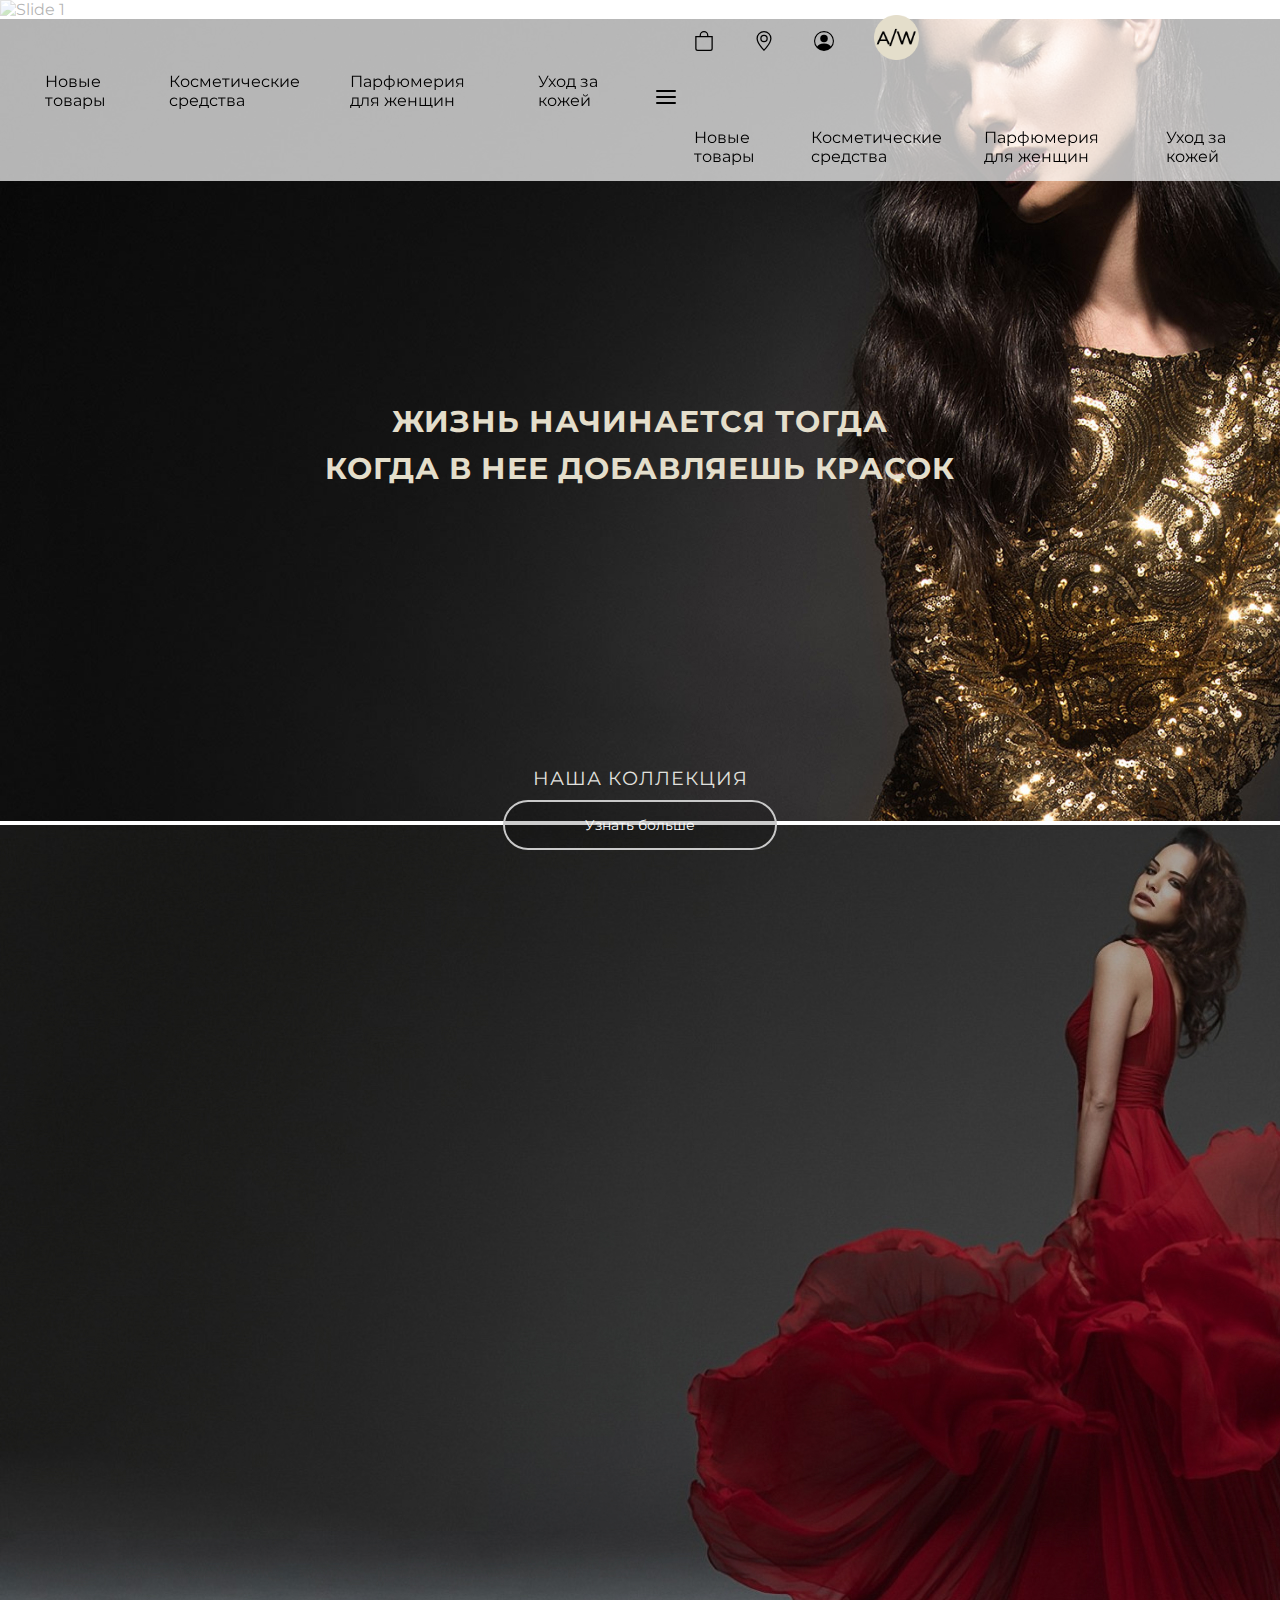
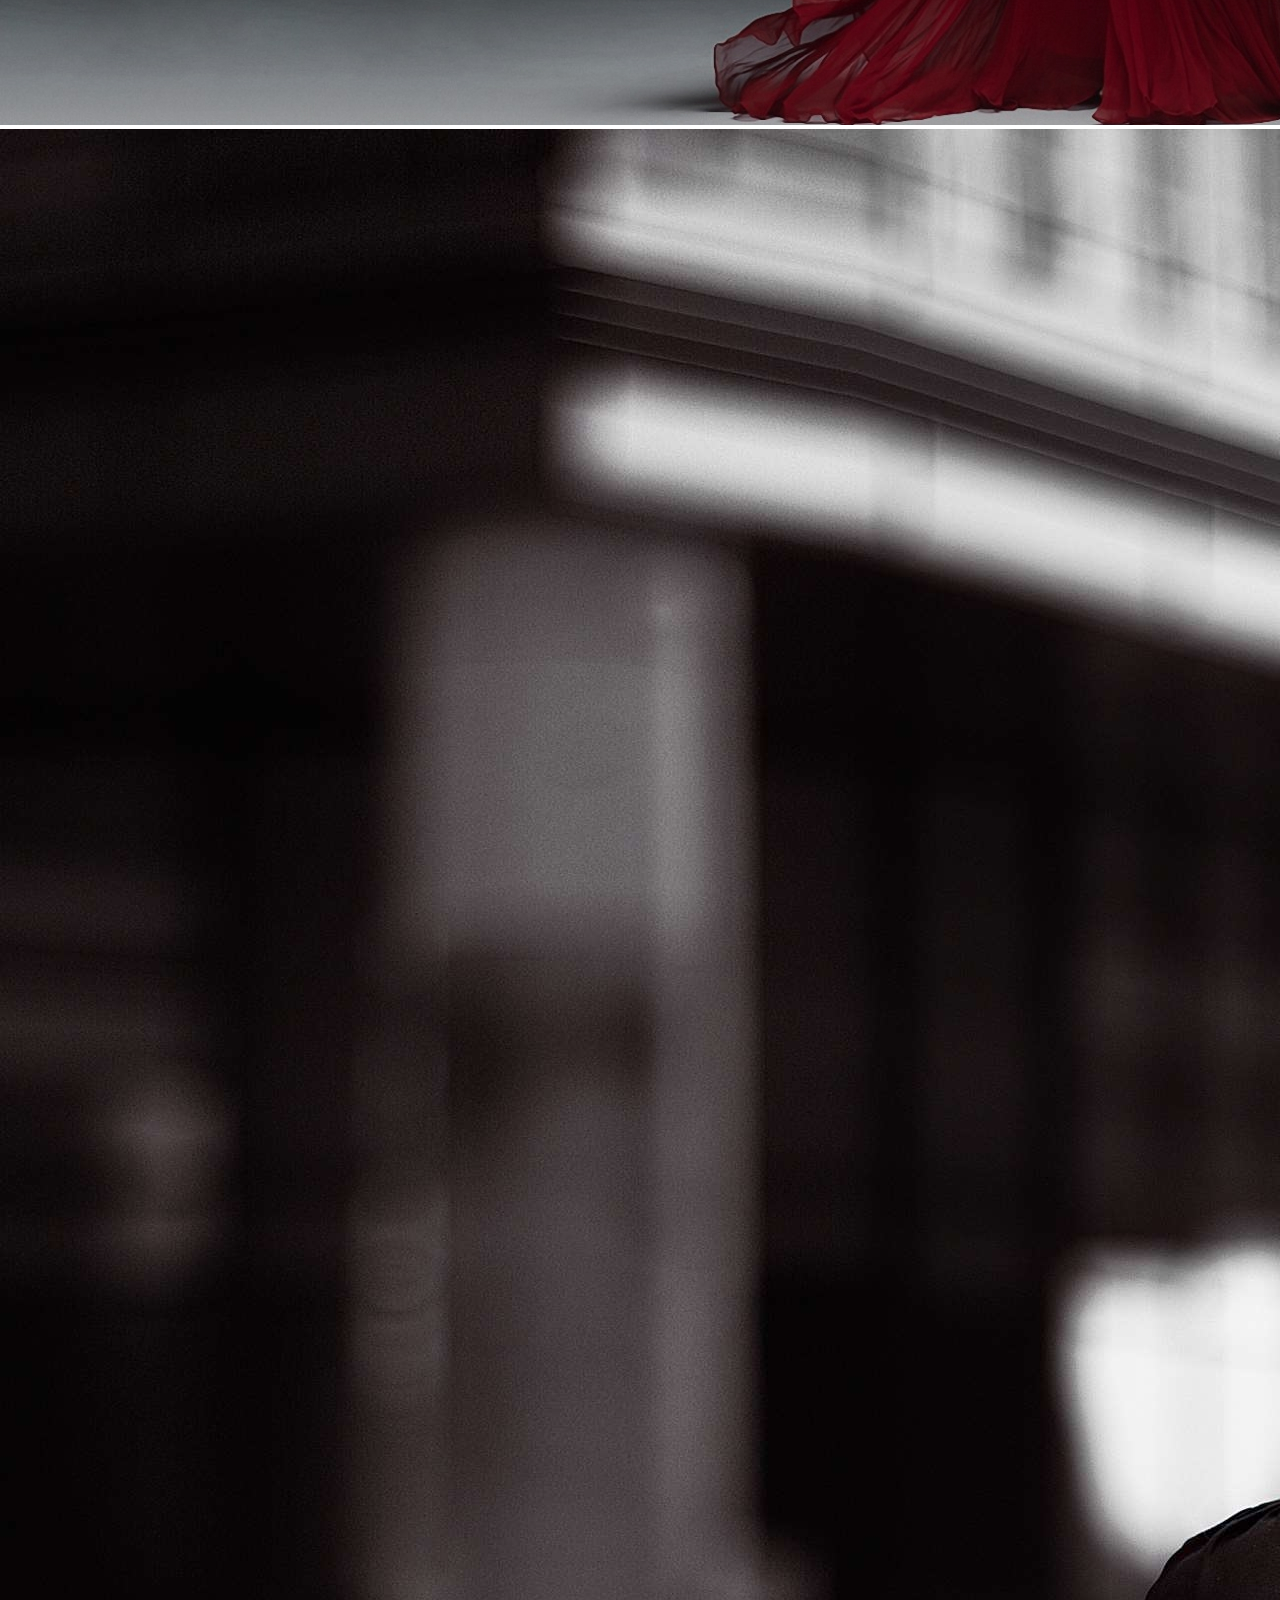
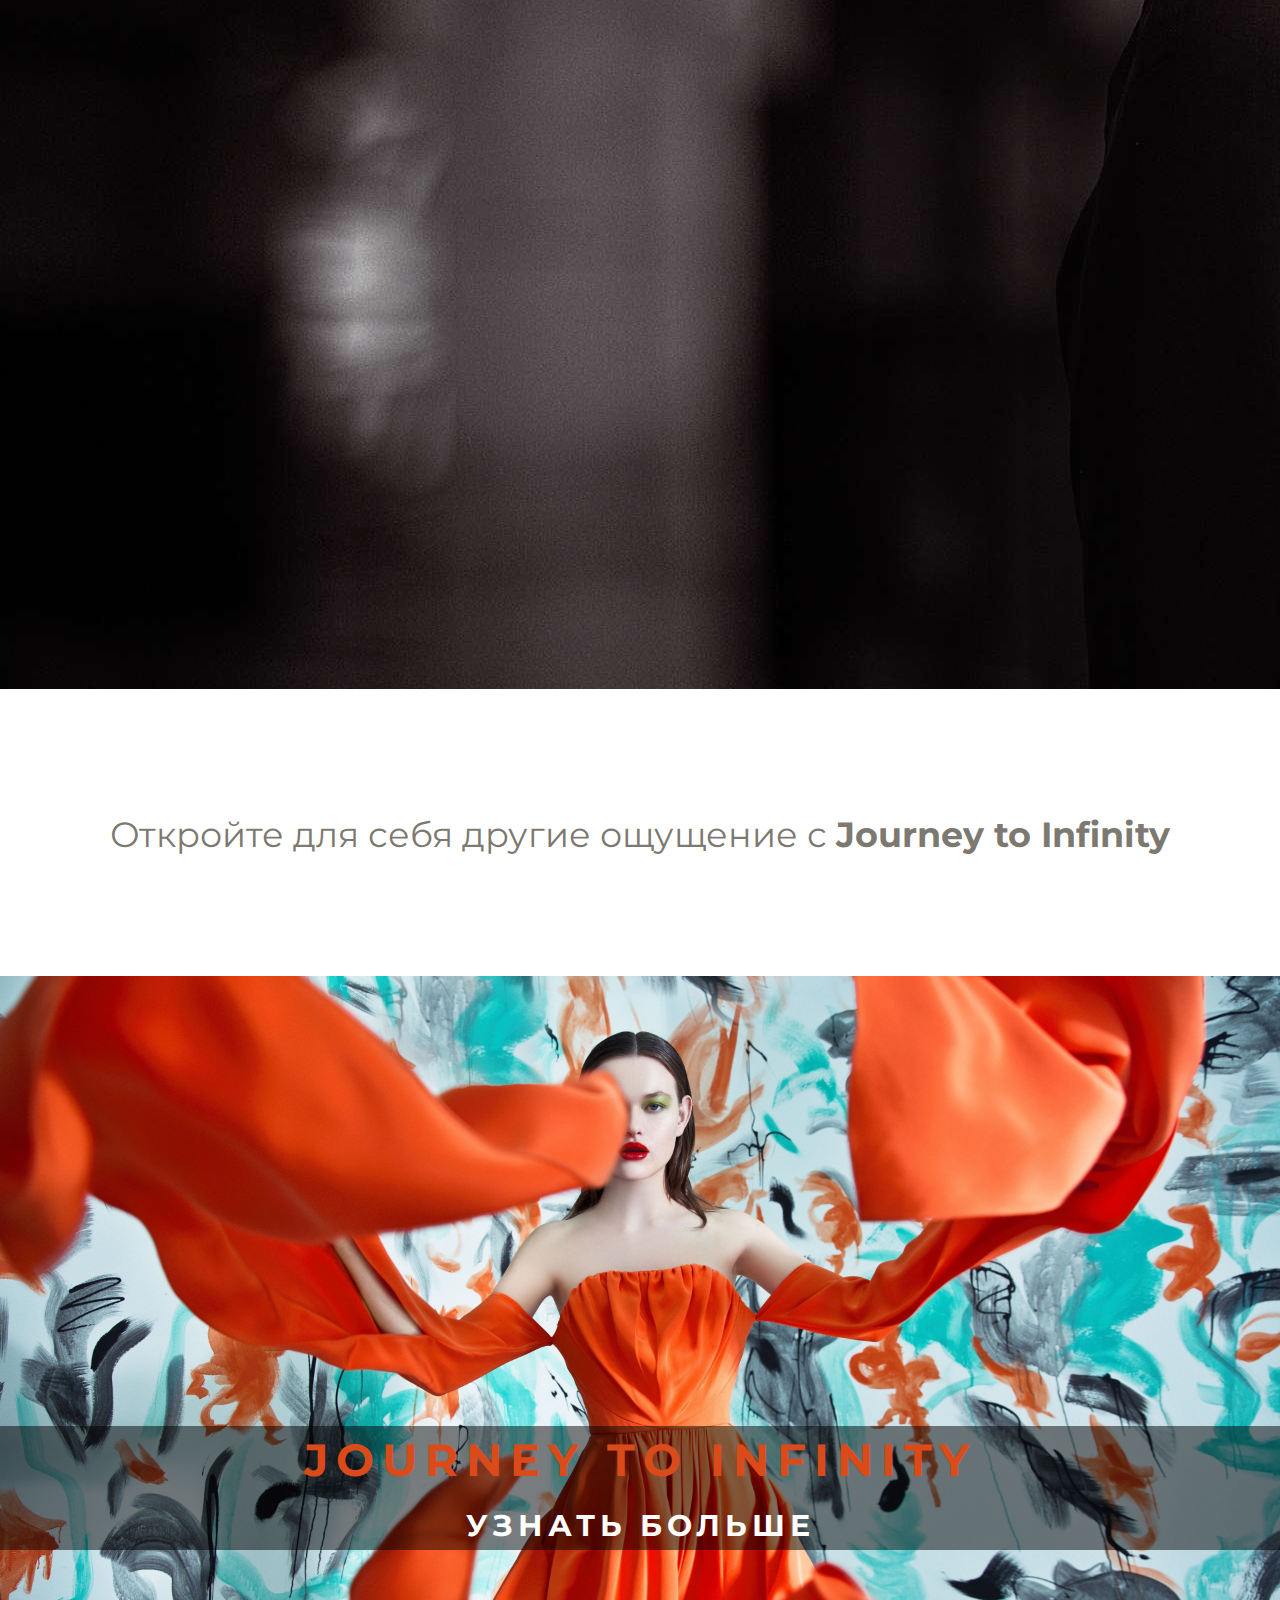
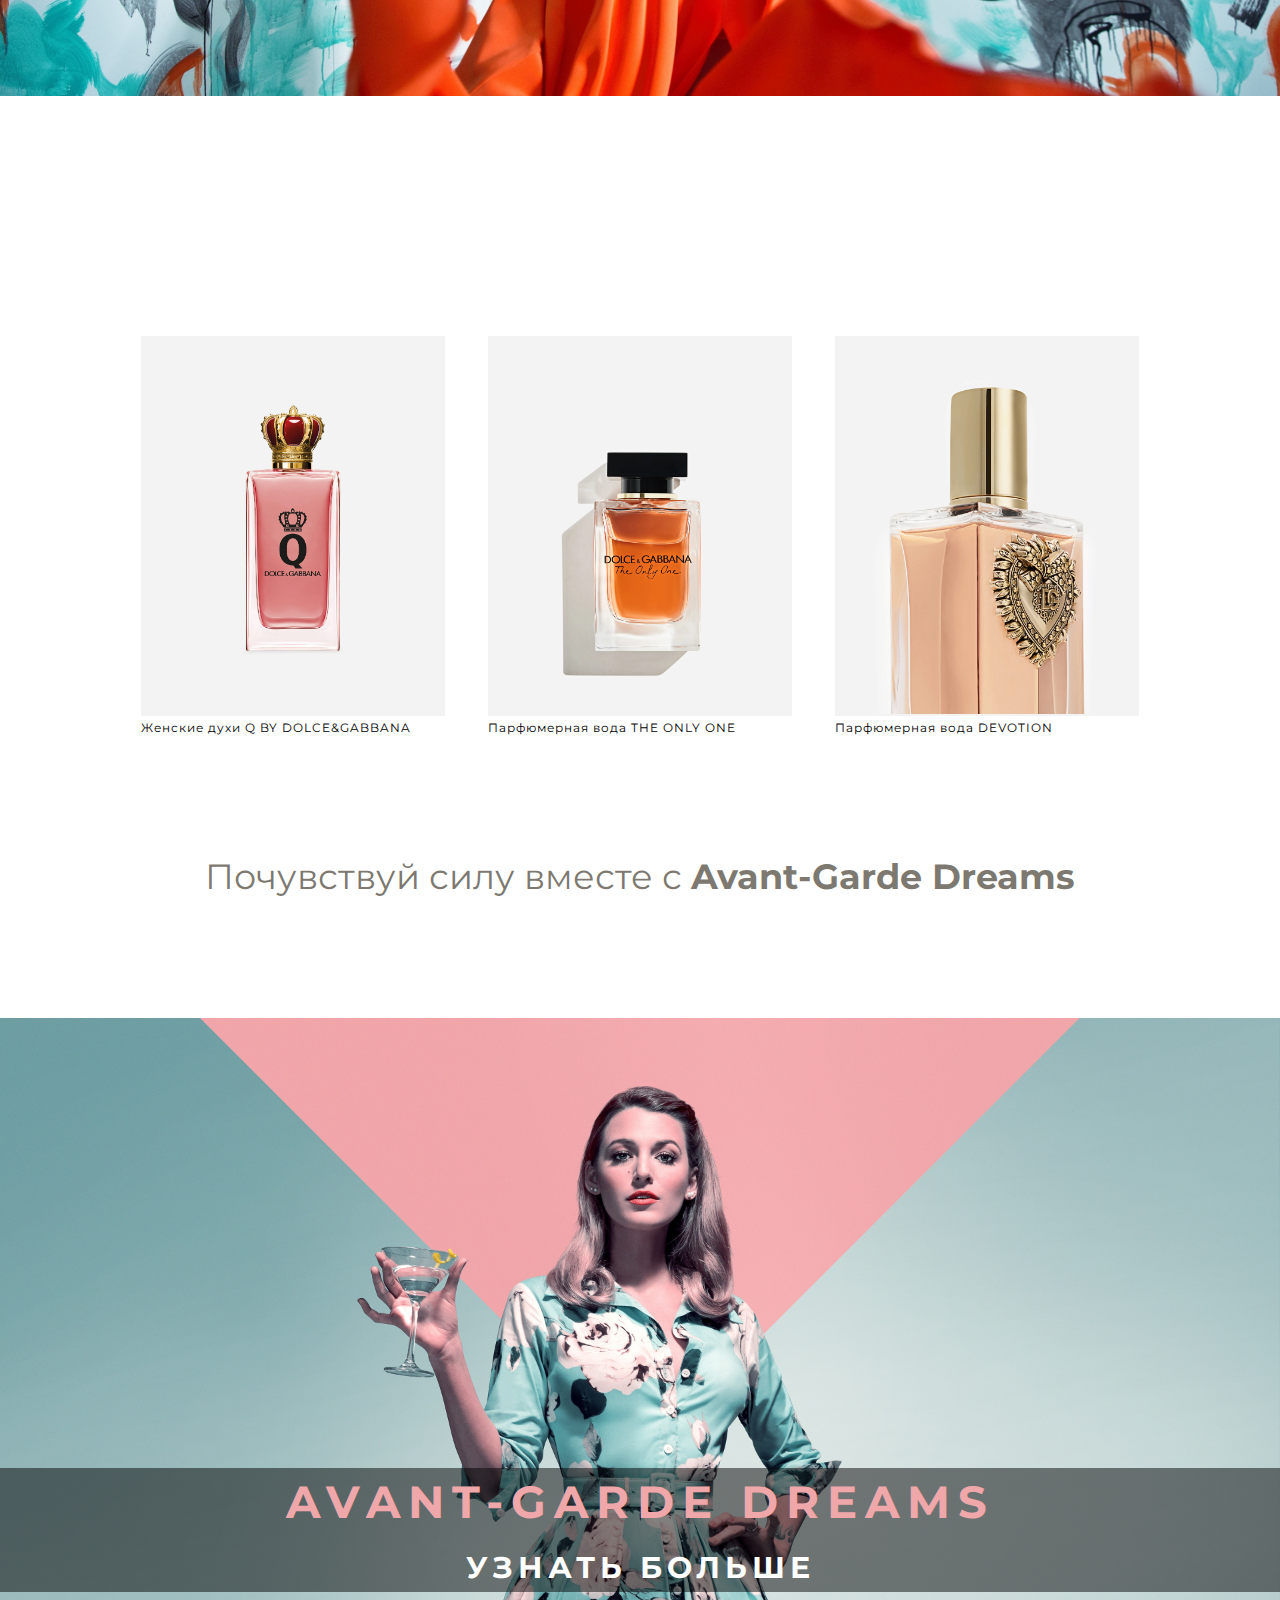
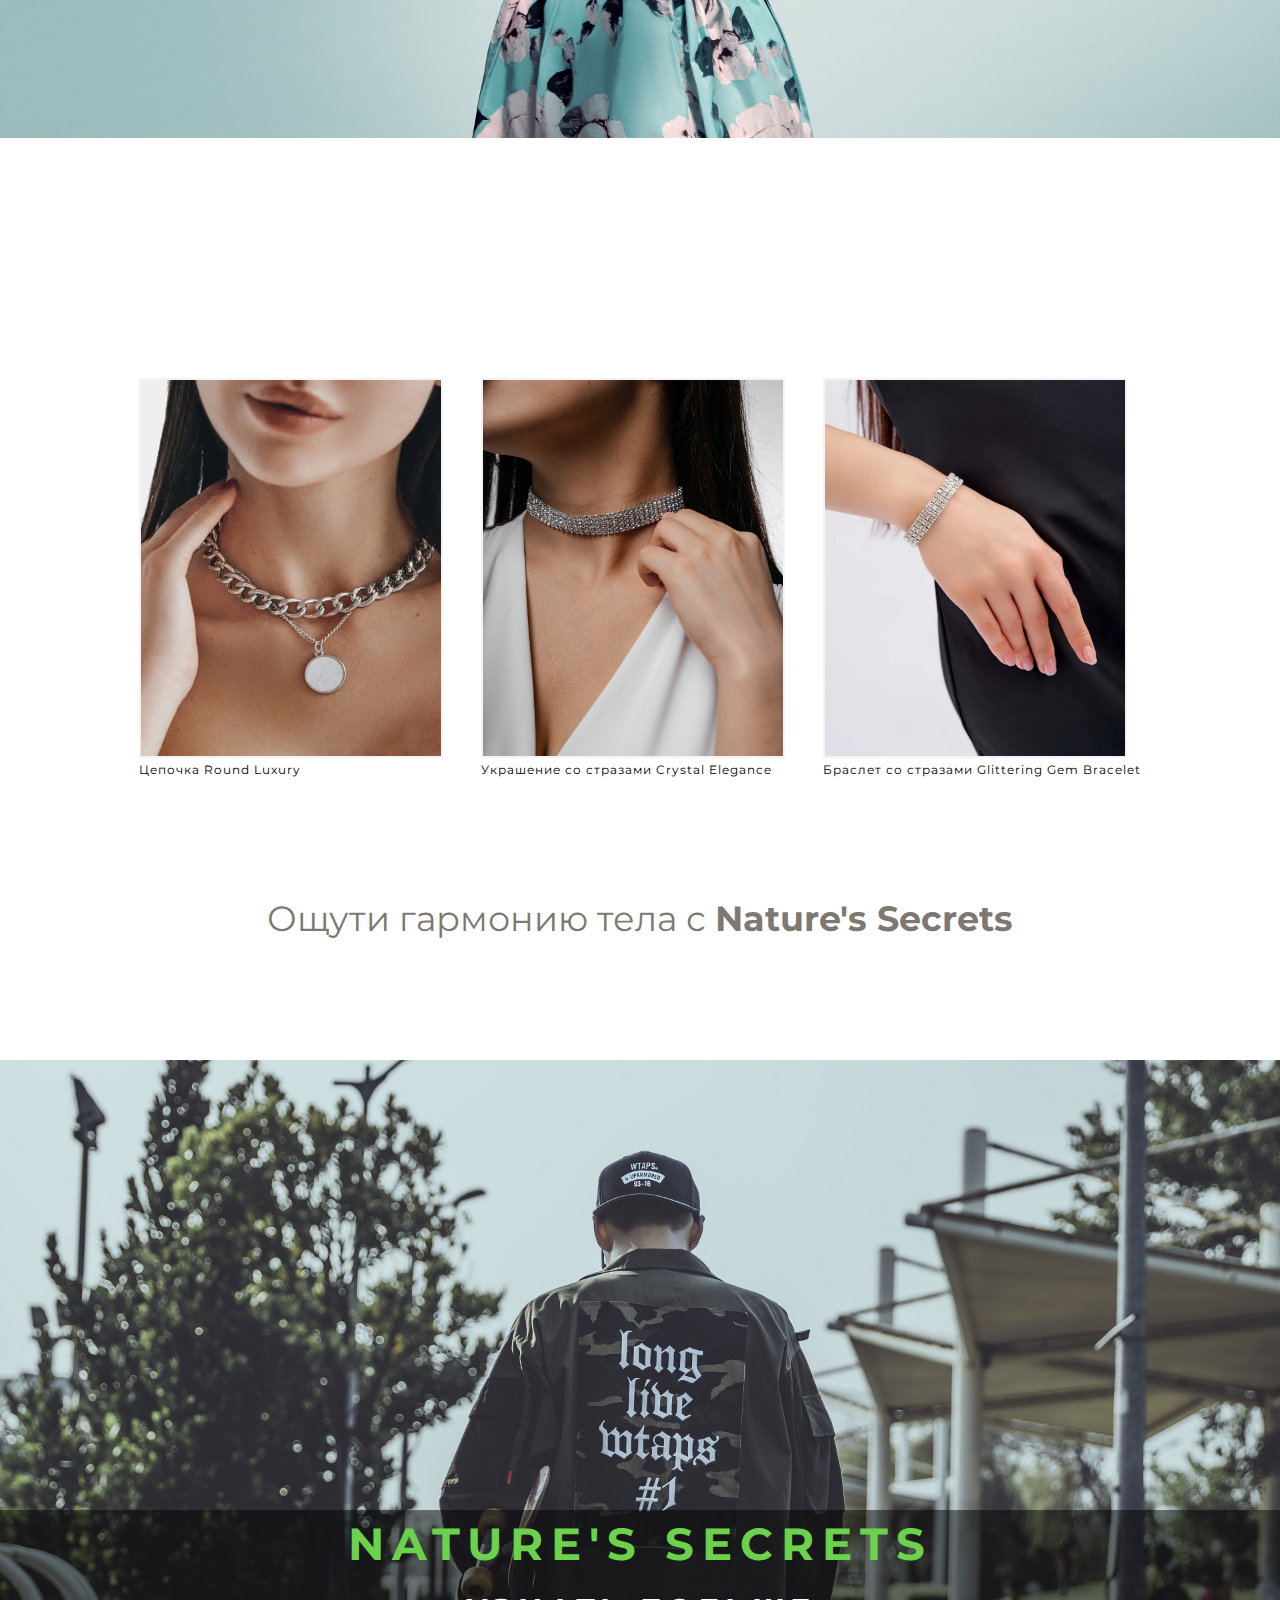
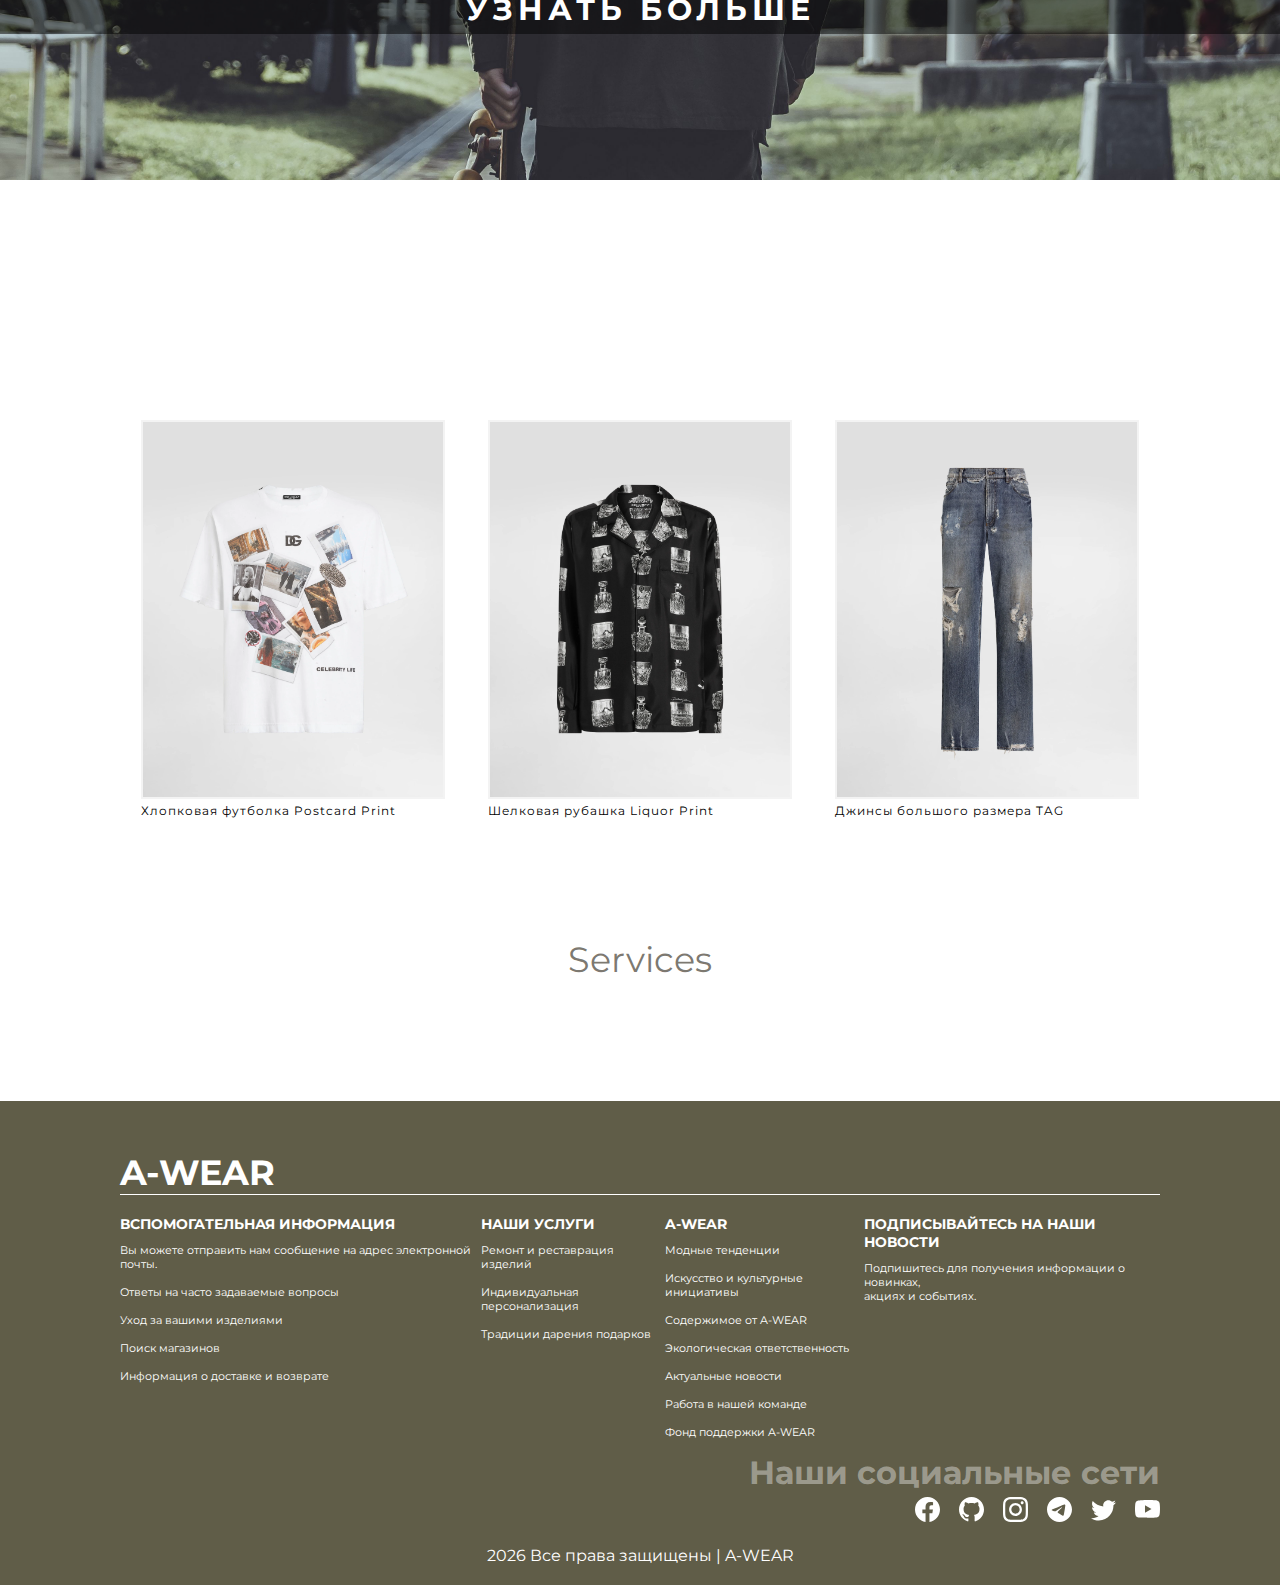
==== indexPage/index.html @ 6d0f84cf "Initial commit in develop" ====
<!DOCTYPE html>
<html lang="ru">
<head>
    <meta charset="UTF-8">
    <meta name="viewport" content="width=device-width, initial-scale=1.0">
    <link rel="shortcut icon" href="../assets/favicon/favicon_A-WEAR.png"/>

    <link rel="stylesheet" href="header.css">
    <link rel="stylesheet" href="main.css">
    <link rel="stylesheet" href="footer.css">
    <link rel="stylesheet" href="../css/global.css">
    <link rel="stylesheet" href="../components/sidebarMenu/sidebarMenu.css">
    <link rel="stylesheet" href="../components/registrationPopup/registrationPopup.css">

    <!--library-->
    <link href="../library/bootstrap/css" rel="stylesheet"
          integrity="sha384-EVSTQN3/azprG1Anm3QDgpJLIm9Nao0Yz1ztcQTwFspd3yD65VohhpuuCOmLASjC" crossorigin="anonymous">
    <link rel="stylesheet" href="../assets/fonts/fonts.css">

    <!--snow-->
    <link href="https://cdn.jsdelivr.net/gh/Alaev-Co/snowflakes/dist/snow.min.css" rel="stylesheet">

    <title>Официальный сайт A-WEAR в России - Стильная одежда и аксессуары</title>
</head>
<body>
<header>
    <nav>
        <div class="navigation-container">
            <div class="navigation-menu">
                <ul>
                    <li><a href="#">Новые товары</a></li>
                    <li><a href="#">Косметические средства</a></li>
                    <li><a href="#">Парфюмерия для женщин</a></li>
                    <li><a href="#">Уход за кожей</a></li>
                </ul>
            </div>
            <div class="navigation-user-actions">
                <ul>
                    <li>
                        <a href="#"> <!-- ПОКУПКИ -->
                            <svg xmlns="http://www.w3.org/2000/svg" width="20" height="20" fill="currentColor"
                                 class="bi bi-bag"
                                 viewBox="0 0 16 16">
                                <path d="M8 1a2.5 2.5 0 0 1 2.5 2.5V4h-5v-.5A2.5 2.5 0 0 1 8 1m3.5 3v-.5a3.5 3.5 0 1 0-7 0V4H1v10a2 2 0 0 0 2 2h10a2 2 0 0 0 2-2V4zM2 5h12v9a1 1 0 0 1-1 1H3a1 1 0 0 1-1-1z"/>
                            </svg>
                            <i class="bi bi-bag"></i>
                        </a>
                    </li>
                    <li>
                        <a href="#"> <!-- О НАС -->
                            <svg xmlns="http://www.w3.org/2000/svg" width="20" height="20" fill="currentColor"
                                 class="bi-bi-geo-alt" viewBox="0 0 16 16">
                                <path d="M12.166 8.94c-.524 1.062-1.234 2.12-1.96 3.07A31.493 31.493 0 0 1 8 14.58a31.481 31.481 0 0 1-2.206-2.57c-.726-.95-1.436-2.008-1.96-3.07C3.304 7.867 3 6.862 3 6a5 5 0 0 1 10 0c0 .862-.305 1.867-.834 2.94zM8 16s6-5.686 6-10A6 6 0 0 0 2 6c0 4.314 6 10 6 10z"/>
                                <path d="M8 8a2 2 0 1 1 0-4 2 2 0 0 1 0 4zm0 1a3 3 0 1 0 0-6 3 3 0 0 0 0 6z"/>
                            </svg>
                            <i class="bi bi-geo-alt"></i>
                        </a>
                    </li>
                    <li>
                        <a id="openModalWindowInIndexPage" href="#"> <!-- РЕГИСТРАЦИЯ -->
                            <svg xmlns="http://www.w3.org/2000/svg" width="20" height="20" fill="currentColor"
                                 class="bi bi-person-circle" viewBox="0 0 16 16">
                                <path d="M11 6a3 3 0 1 1-6 0 3 3 0 0 1 6 0"/>
                                <path fill-rule="evenodd"
                                      d="M0 8a8 8 0 1 1 16 0A8 8 0 0 1 0 8m8-7a7 7 0 0 0-5.468 11.37C3.242 11.226 4.805 10 8 10s4.757 1.225 5.468 2.37A7 7 0 0 0 8 1"/>
                            </svg>
                            <i class="bi bi-person-circle"></i>
                        </a>
                    </li>
                    <li>
                        <img src="../assets/favicon/favicon_A-WEAR.png" alt="Logo">
                    </li>
                </ul>

                <div class="menu-toggle">
                    <svg width="24" height="24" viewBox="0 0 24 24" fill="none" xmlns="http://www.w3.org/2000/svg">
                        <path d="M3 6H21M3 12H21M3 18H21" stroke="black" stroke-width="2" stroke-linecap="round"
                              stroke-linejoin="round"/>
                    </svg>
                </div>
                <div class="sidebar-menu" id="sidebarMenu">
                    <ul>
                        <li><a href="#">Новые товары</a></li>
                        <li><a href="#">Косметические средства</a></li>
                        <li><a href="#">Парфюмерия для женщин</a></li>
                        <li><a href="#">Уход за кожей</a></li>
                    </ul>
                </div>
                <!-- Затемнение фона -->
                <div class="sidebar-menu-overlay" id="sidebarMenuOverlay"></div>
            </div>
        </div>
    </nav>
</header>
<main>
    <div class="header-banner-container">
        <div class="header-banner-sliders">
            <img class="header-banner-slide" src="../assets/images/header-banner-1.png" alt="Slide 1">
            <img class="header-banner-slide" src="../assets/images/header-banner-2.jpg" alt="Slide 2">
            <img class="header-banner-slide" src="../assets/images/header-banner-3.jpg" alt="Slide 3">
            <img class="header-banner-slide" src="../assets/images/header-banner-4.jpg" alt="Slide 4">
        </div>
    </div>
    <div class="main-banner-title">
        <h2>Жизнь начинается тогда</h2>
        <h2>Когда в нее добавляешь красок</h2>
    </div>
    <div class="main-banner-section">
        <h3>Наша коллекция</h3>
        <button>Узнать больше</button>
    </div>

    <div class="title-collection">
        <h4>Откройте для себя другие ощущение с <b>Journey to Infinity</b></h4>
    </div>

    <div class="fullScreen">
        <div class="fullScreenBody">
            <div id="colorOrange" class="fullScreenTitleAllPicture"><p>Journey to Infinity</p></div>
            <div class="fullScreenLink"><a href="#">узнать больше</a></div>
        </div>
        <img src="../assets/images/main-banner-product-1.jpg" alt="Journey to Infinity">
    </div>

    <!--Товары-->
    <div class="product-card">
        <section class="product-card-section">
            <a href="#">
                <img src="../assets/images/women-perfume-1.jpg" alt="Женские духи">
                <div class="product-card-text">
                    <p>Женские духи <b>Q BY DOLCE&GABBANA</b></p>
                </div>
            </a>
        </section>
        <section class="product-card-section">
            <a href="#">
                <img src="../assets/images/women-perfume-2.jpg" alt="Женские духи">
                <div class="product-card-text">
                    <p>Парфюмерная вода <b>THE ONLY ONE</b></p>
                </div>
            </a>
        </section>
        <section class="product-card-section">
            <a href="#">
                <img src="../assets/images/women-perfume-3.jpg" alt="Женские духи">
                <div class="product-card-text">
                    <p>Парфюмерная вода <b>DEVOTION</b></p>
                </div>
            </a>
        </section>
    </div>

    <div class="title-collection">
        <h4>Почувствуй силу вместе с <b>Avant-Garde Dreams</b></h4>
    </div>

    <div class="fullScreen">
        <div class="fullScreenBody">
            <div id="colorPurple" class="fullScreenTitleAllPicture"><p>Avant-Garde Dreams</p></div>
            <div class="fullScreenLink"><a href="#">узнать больше</a></div>
        </div>
        <img src="../assets/images/main-banner-product-2.jpg" alt="Journey to Infinity">
    </div>

    <!--Товары-->
    <div class="product-card">
        <section class="product-card-section">
            <a href="#">
                <img src="../assets/images/women-jewelry-1.jpg" alt="Женская цепочка">
                <div class="product-card-text">
                    <p>Цепочка <b>Round Luxury</b></p>
                </div>
            </a>
        </section>
        <section class="product-card-section">
            <a href="#">
                <img src="../assets/images/women-jewelry-2.jpg  " alt="Украшение со стразами">
                <div class="product-card-text">
                    <p>Украшение со стразами <b>Crystal Elegance</b></p>
                </div>
            </a>
        </section>
        <section class="product-card-section">
            <a href="#">
                <img src="../assets/images/women-jewelry-3.jpg" alt="Браслет со стразами">
                <div class="product-card-text">
                    <p>Браслет со стразами <b>Glittering Gem Bracelet</b></p>
                </div>
            </a>
        </section>
    </div>

    <div class="title-collection">
        <h4>Ощути гармонию тела с <b>Nature's Secrets</b></h4>
    </div>

    <div class="fullScreen">
        <div class="fullScreenBody">
            <div id="colorGreen" class="fullScreenTitleAllPicture"><p>Nature's Secrets</p></div>
            <div class="fullScreenLink"><a href="#">узнать больше</a></div>
        </div>
        <img src="../assets/images/main-banner-product-3.jpg" alt="Journey to Infinity">
    </div>

    <!--Товары-->
    <div class="product-card">
        <section class="product-card-section">
            <a href="#">
                <img src="../assets/images/accessories-1.jpg" alt="Футболка">
                <div class="product-card-text">
                    <p>Хлопковая футболка <b>Postcard Print</b></p>
                </div>
            </a>
        </section>
        <section class="product-card-section">
            <a href="#">
                <img src="../assets/images/accessories-2.jpg" alt="Рубашка">
                <div class="product-card-text">
                    <p>Шелковая рубашка <b>Liquor Print</b></p>
                </div>
            </a>
        </section>
        <section class="product-card-section">
            <a href="#">
                <img src="../assets/images/accessories-3.jpg" alt="Джинсы">
                <div class="product-card-text">
                    <p>Джинсы большого размера <b>TAG</b></p>
                </div>
            </a>
        </section>
    </div>

    <div class="title-collection">
        <h4>Services</h4>
    </div>

    <!--Modal Window-->
    <div id="registrationForm" style="display: none;"></div>
</main>
<footer>
    <div class="footer-container">
        <div class="footer-logo">
            <h5>A-WEAR</h5>
        </div>
        <div class="footer-section">
            <section>
                <h6>ВСПОМОГАТЕЛЬНАЯ ИНФОРМАЦИЯ</h6>
                <ul>
                    <li><a href="#">Вы можете отправить нам сообщение на адрес электронной почты.</a></li>
                    <li><a href="#">Ответы на часто задаваемые вопросы</a></li>
                    <li><a href="#">Уход за вашими изделиями</a></li>
                    <li><a href="#">Поиск магазинов</a></li>
                    <li><a href="#">Информация о доставке и возврате</a></li>
                </ul>
            </section>
            <section>
                <h6>НАШИ УСЛУГИ</h6>
                <ul>
                    <li><a href="#">Ремонт и реставрация изделий</a></li>
                    <li><a href="#">Индивидуальная персонализация</a></li>
                    <li><a href="#">Традиции дарения подарков</a></li>
                </ul>
            </section>
            <section>
                <h6>A-WEAR</h6>
                <ul>
                    <li><a href="#">Модные тенденции</a></li>
                    <li><a href="#">Искусство и культурные инициативы</a></li>
                    <li><a href="#">Содержимое от A-WEAR</a></li>
                    <li><a href="#">Экологическая ответственность</a></li>
                    <li><a href="#">Актуальные новости</a></li>
                    <li><a href="#">Работа в нашей команде</a></li>
                    <li><a href="#">Фонд поддержки A-WEAR</a></li>
                </ul>
            </section>
            <section>
                <h6>ПОДПИСЫВАЙТЕСЬ НА НАШИ НОВОСТИ</h6>
                <ul>
                    <li><a href="#">Подпишитесь для получения информации о новинках, <br> акциях и событиях.</a></li>
                </ul>
            </section>
        </div>
        <div class="social-media-container">
            <h1>Наши социальные сети</h1>
            <div class="social-media-links">
                <section>
                    <a href="https://facebook.com" target="_blank"> <!-- facebook-->
                        <svg width="16" height="16" viewBox="0 0 16 16" fill="none" xmlns="http://www.w3.org/2000/svg">
                            <path d="M16 8.0486C16 3.60314 12.418 -0.000610352 7.99949 -0.000610352C3.58095 -0.000610352 -0.000976562 3.60314 -0.000976562 8.0486C-0.000976562 12.0662 2.92468 15.3962 6.74942 16V10.3753H4.71805V8.0486H6.74942V6.27526C6.74942 4.25792 7.94383 3.14361 9.77132 3.14361C10.6466 3.14361 11.5622 3.30082 11.5622 3.30082V5.28168H10.5534C9.55951 5.28168 9.24957 5.90215 9.24957 6.53869V8.0486H11.4684L11.1137 10.3753H9.24957V16C13.0743 15.3962 16 12.0662 16 8.0486Z"
                                  fill="white"/>
                        </svg>
                    </a>
                    <a href="#" target="_blank"> <!-- github-->
                        <svg width="16" height="16" viewBox="0 0 16 16" fill="none" xmlns="http://www.w3.org/2000/svg">
                            <path d="M8 0C3.58 0 0 3.58 0 8C0 11.54 2.29 14.53 5.47 15.59C5.87 15.66 6.02 15.42 6.02 15.21C6.02 15.02 6.01 14.39 6.01 13.72C4 14.09 3.48 13.23 3.32 12.78C3.23 12.55 2.84 11.84 2.5 11.65C2.22 11.5 1.82 11.13 2.49 11.12C3.12 11.11 3.57 11.7 3.72 11.94C4.44 13.15 5.59 12.81 6.05 12.6C6.12 12.08 6.33 11.73 6.56 11.53C4.78 11.33 2.92 10.64 2.92 7.58C2.92 6.71 3.23 5.99 3.74 5.43C3.66 5.23 3.38 4.41 3.82 3.31C3.82 3.31 4.49 3.1 6.02 4.13C6.66 3.95 7.34 3.86 8.02 3.86C8.7 3.86 9.38 3.95 10.02 4.13C11.55 3.09 12.22 3.31 12.22 3.31C12.66 4.41 12.38 5.23 12.3 5.43C12.81 5.99 13.12 6.7 13.12 7.58C13.12 10.65 11.25 11.33 9.47 11.53C9.76 11.78 10.01 12.26 10.01 13.01C10.01 14.08 10 14.94 10 15.21C10 15.42 10.15 15.67 10.55 15.59C12.1381 15.0539 13.5182 14.0332 14.4958 12.6716C15.4735 11.3101 15.9996 9.6762 16 8C16 3.58 12.42 0 8 0Z"
                                  fill="white"/>
                        </svg>
                    </a>
                    <a href="https://instagram.com" target="_blank"> <!-- instagram-->
                        <svg width="16" height="16" viewBox="0 0 16 16" fill="none" xmlns="http://www.w3.org/2000/svg">
                            <path d="M8.00075 0C5.82806 0 5.55539 0.00950025 4.70205 0.048334C3.85037 0.0873344 3.26903 0.222169 2.76036 0.420004C2.23419 0.62434 1.78785 0.897676 1.34318 1.34251C0.898176 1.78719 0.62484 2.23352 0.419838 2.75953C0.221502 3.26837 0.0865008 3.84987 0.0481671 4.70122C0.01 5.55456 0 5.82739 0 8.00008C0 10.1728 0.00966692 10.4446 0.048334 11.298C0.0875011 12.1496 0.222336 12.731 0.420004 13.2396C0.624507 13.7658 0.897843 14.2121 1.34268 14.6568C1.78719 15.1018 2.23352 15.3758 2.75936 15.5802C3.26837 15.778 3.84987 15.9128 4.70138 15.9518C5.55472 15.9907 5.82723 16.0002 7.99975 16.0002C10.1726 16.0002 10.4444 15.9907 11.2978 15.9518C12.1495 15.9128 12.7315 15.778 13.2405 15.5802C13.7665 15.3758 14.2121 15.1018 14.6567 14.6568C15.1017 14.2121 15.375 13.7658 15.58 13.2398C15.7767 12.731 15.9117 12.1495 15.9517 11.2981C15.99 10.4448 16 10.1728 16 8.00008C16 5.82739 15.99 5.55472 15.9517 4.70138C15.9117 3.84971 15.7767 3.26837 15.58 2.7597C15.375 2.23352 15.1017 1.78719 14.6567 1.34251C14.2116 0.897509 13.7666 0.624173 13.24 0.420004C12.73 0.222169 12.1483 0.0873344 11.2966 0.048334C10.4433 0.00950025 10.1716 0 7.99825 0H8.00075ZM7.28308 1.44168C7.49608 1.44135 7.73375 1.44168 8.00075 1.44168C10.1368 1.44168 10.3899 1.44935 11.2335 1.48768C12.0135 1.52335 12.4368 1.65368 12.7188 1.76319C13.0921 1.90819 13.3583 2.08152 13.6381 2.36152C13.9181 2.64153 14.0915 2.9082 14.2368 3.28153C14.3463 3.5632 14.4768 3.98654 14.5123 4.76655C14.5507 5.60989 14.559 5.86323 14.559 7.99825C14.559 10.1333 14.5507 10.3866 14.5123 11.2299C14.4767 12.01 14.3463 12.4333 14.2368 12.715C14.0918 13.0883 13.9181 13.3541 13.6381 13.634C13.3581 13.914 13.0923 14.0873 12.7188 14.2323C12.4371 14.3423 12.0135 14.4723 11.2335 14.508C10.3901 14.5463 10.1368 14.5547 8.00075 14.5547C5.86456 14.5547 5.61139 14.5463 4.76805 14.508C3.98804 14.472 3.5647 14.3416 3.28253 14.2321C2.9092 14.0871 2.64253 13.9138 2.36252 13.6338C2.08252 13.3538 1.90919 13.0878 1.76385 12.7143C1.65435 12.4326 1.52385 12.0093 1.48835 11.2293C1.45002 10.3859 1.44235 10.1326 1.44235 7.99625C1.44235 5.85989 1.45002 5.60789 1.48835 4.76455C1.52402 3.98454 1.65435 3.5612 1.76385 3.2792C1.90885 2.90586 2.08252 2.63919 2.36252 2.35919C2.64253 2.07919 2.9092 1.90585 3.28253 1.76052C3.56454 1.65052 3.98804 1.52052 4.76805 1.48468C5.50606 1.45135 5.79206 1.44135 7.28308 1.43968V1.44168ZM12.2711 2.77003C11.7411 2.77003 11.3111 3.19953 11.3111 3.72971C11.3111 4.25971 11.7411 4.68972 12.2711 4.68972C12.8011 4.68972 13.2311 4.25971 13.2311 3.72971C13.2311 3.1997 12.8011 2.7697 12.2711 2.7697V2.77003ZM8.00075 3.89171C5.73189 3.89171 3.89237 5.73123 3.89237 8.00008C3.89237 10.2689 5.73189 12.1076 8.00075 12.1076C10.2696 12.1076 12.1085 10.2689 12.1085 8.00008C12.1085 5.73123 10.2694 3.89171 8.00058 3.89171H8.00075ZM8.00075 5.33339C9.47343 5.33339 10.6674 6.52723 10.6674 8.00008C10.6674 9.47276 9.47343 10.6668 8.00075 10.6668C6.5279 10.6668 5.33406 9.47276 5.33406 8.00008C5.33406 6.52723 6.5279 5.33339 8.00075 5.33339Z"
                                  fill="white"/>
                        </svg>
                    </a>
                    <a href="#" target="_blank"> <!-- telegram-->
                        <svg width="16" height="16" viewBox="0 0 16 16" fill="none" xmlns="http://www.w3.org/2000/svg">
                            <path d="M16 8C16 12.4183 12.4183 16 8 16C3.58172 16 0 12.4183 0 8C0 3.58172 3.58172 0 8 0C12.4183 0 16 3.58172 16 8ZM8.28672 5.90599C7.50861 6.22963 5.95346 6.8995 3.6213 7.91558C3.2426 8.06618 3.04421 8.21351 3.02615 8.35757C2.99563 8.60103 3.30052 8.6969 3.71569 8.82745C3.77216 8.8452 3.83068 8.8636 3.89067 8.8831C4.29913 9.01588 4.84859 9.17121 5.13423 9.17738C5.39334 9.18298 5.68253 9.07616 6.0018 8.85692C8.18081 7.38603 9.30563 6.64258 9.37625 6.62655C9.42607 6.61524 9.49511 6.60102 9.54188 6.6426C9.58866 6.68418 9.58406 6.76291 9.57911 6.78404C9.5489 6.9128 8.35212 8.02543 7.73279 8.60121C7.53971 8.78071 7.40276 8.90804 7.37476 8.93712C7.31204 9.00226 7.24812 9.06388 7.18669 9.1231C6.80722 9.48891 6.52265 9.76324 7.20245 10.2112C7.52913 10.4265 7.79055 10.6045 8.05134 10.7821C8.33616 10.9761 8.62023 11.1695 8.98778 11.4105C9.08142 11.4718 9.17086 11.5356 9.25796 11.5977C9.58942 11.834 9.88721 12.0463 10.2551 12.0124C10.4689 11.9928 10.6897 11.7918 10.8018 11.1923C11.0668 9.77545 11.5878 6.70567 11.7082 5.44069C11.7187 5.32986 11.7055 5.18802 11.6948 5.12576C11.6842 5.06349 11.6619 4.97478 11.581 4.90911C11.4851 4.83133 11.3371 4.81493 11.2709 4.8161C10.9701 4.8214 10.5084 4.98192 8.28672 5.90599Z"
                                  fill="white"/>
                        </svg>
                    </a>
                    <a href="https://twitter.com" target="_blank"> <!-- twitter-->
                        <svg width="16" height="16" viewBox="0 0 16 16" fill="none" xmlns="http://www.w3.org/2000/svg">
                            <path d="M5.02601 15C11.0636 15 14.3673 9.99705 14.3673 5.66585C14.3673 5.5251 14.3673 5.38435 14.3609 5.2436C15.0012 4.78297 15.5582 4.20079 16 3.54183C15.411 3.80413 14.7771 3.97687 14.1112 4.06004C14.7899 3.65699 15.3085 3.01083 15.5582 2.24311C14.9244 2.62057 14.2201 2.88927 13.471 3.03642C12.8691 2.39665 12.0176 2 11.0764 2C9.26451 2 7.79192 3.47146 7.79192 5.28199C7.79192 5.53789 7.82393 5.7874 7.87515 6.03051C5.14766 5.89616 2.72749 4.58465 1.10764 2.60138C0.825931 3.0876 0.665866 3.65059 0.665866 4.25197C0.665866 5.39075 1.2485 6.39518 2.12565 6.98376C1.58784 6.96457 1.08203 6.81742 0.640256 6.57431C0.640256 6.58711 0.640256 6.5999 0.640256 6.61909C0.640256 8.20571 1.77351 9.53642 3.27171 9.83711C2.9964 9.91388 2.70828 9.95226 2.40736 9.95226C2.19608 9.95226 1.9912 9.93307 1.79272 9.89469C2.20888 11.1998 3.42537 12.1467 4.85954 12.1722C3.73269 13.0551 2.31773 13.5797 0.781113 13.5797C0.518608 13.5797 0.256102 13.5669 0 13.5349C1.44698 14.4562 3.17567 15 5.02601 15Z"
                                  fill="white"/>
                        </svg>
                    </a>
                    <a href="https://youtube.com" target="_blank"> <!-- youtube-->
                        <svg width="16" height="16" viewBox="0 0 16 16" fill="none" xmlns="http://www.w3.org/2000/svg">
                            <path d="M8.05115 1.99866C8.05684 1.99867 8.06298 1.99868 8.06955 1.9987L8.14035 1.99892C8.96214 2.00194 13.1273 2.03213 14.2503 2.33404C14.9387 2.51868 15.4808 3.06284 15.6648 3.75357C15.7661 4.13307 15.8367 4.63747 15.8859 5.15622L15.8954 5.26013C15.9032 5.34683 15.9103 5.43372 15.9169 5.52029L15.9246 5.62399C15.9904 6.5381 15.998 7.3935 15.9989 7.58065L15.999 7.6059C15.999 7.60797 15.999 7.61135 15.999 7.61135V7.62552C15.999 7.62552 15.999 7.6289 15.999 7.63097L15.9989 7.65621C15.998 7.85044 15.9898 8.76433 15.9169 9.71664L15.9087 9.82064L15.9 9.92476C15.8505 10.4973 15.7762 11.0659 15.6648 11.4833C15.4808 12.174 14.9387 12.7183 14.2503 12.9028C13.0898 13.2149 8.68109 13.2368 8.06955 13.2383L8.02246 13.2384C8.0186 13.2384 8.0152 13.2384 8.01228 13.2384L7.99307 13.2384C7.99307 13.2384 7.98866 13.2384 7.98573 13.2384L7.92846 13.2383C7.61941 13.2375 6.34057 13.2316 5.0013 13.1856L4.83007 13.1795C4.8015 13.1784 4.77292 13.1774 4.74434 13.1763L4.57291 13.1695L4.40188 13.1622C3.29238 13.1135 2.23452 13.0337 1.74789 12.9028C1.05947 12.7183 0.517371 12.174 0.333379 11.4833C0.221913 11.0659 0.147602 10.4973 0.0980616 9.92476L0.0893244 9.82064L0.0811165 9.71664C0.0109033 8.79896 0.000711116 7.91695 -0.000768403 7.68023L-0.000945201 7.64634C-0.000957608 7.64329 -0.000967947 7.64048 -0.000976562 7.63791V7.59895C-0.000967947 7.59639 -0.000957608 7.59358 -0.000945201 7.59053L-0.000768403 7.55664C0.000571538 7.34226 0.00905783 6.59862 0.0628044 5.77854L0.0697612 5.67567C0.0709608 5.65847 0.0721808 5.64124 0.0734215 5.62399L0.0811165 5.52029C0.0877404 5.43372 0.0948985 5.34683 0.102634 5.26013L0.112196 5.15622C0.16142 4.63747 0.232046 4.13307 0.333379 3.75357C0.517371 3.06284 1.05947 2.51868 1.74789 2.33404C2.23452 2.20321 3.29238 2.12341 4.40188 2.07473L4.57291 2.06748L4.74434 2.06071C4.77292 2.05962 4.8015 2.05855 4.83007 2.0575L5.0013 2.05141C6.25508 2.00837 7.45591 2.0004 7.85767 1.99892L7.92846 1.9987C7.93504 1.99868 7.94117 1.99867 7.94686 1.99866H8.05115ZM6.39905 5.20985V10.027L10.5558 7.61857L6.39905 5.20985Z"
                                  fill="white"/>
                        </svg>
                    </a>
                </section>
            </div>
        </div>
        <div class="footer-info">
            <p><span id="updateYearDate"></span> Все права защищены | A-WEAR</p>
        </div>
    </div>
</footer>
<script src="https://cdn.jsdelivr.net/gh/Alaev-Co/snowflakes/dist/Snow.min.js"></script>
<script>
    new Snow(); // Запуск анимации снега
</script>
<script src="../scripts/headerSectionSlider.js"></script>
<script src="../scripts/updateCurrentDate.js"></script>
<script src="../utils/modalWindow.js"></script>
<script src="../utils/sidebarMenu.js"></script>
</body>
</html>
---- indexPage/header.css ----
.navigation-container {
    display: flex;
    align-items: center;
    justify-content: space-between;
    position: fixed;
    z-index: 3;
    width: 100%;
    transition: top 0.3s ease;
    -webkit-transition: 0.7s;
}

.navigation-container ul {
    display: flex;
    margin: 20px 25px 15px 25px;
}

.navigation-menu li {
    padding: 0 20px;
}

.navigation-container a {
    font-size: 16px;
    color: #ffffff;
    display: block;
}

.navigation-user-actions li {
    display: flex;
    align-items: center;
    padding: 0 20px;
}

.navigation-user-actions img {
    width: 35px;
    height: 45px;
    margin-bottom: 10px;
}

.navigation-container:hover {
    background-color: rgba(255, 255, 255, 0.7);
    transition: color 0.6s ease, background-color 0.6s ease;
}

.navigation-container:hover a {
    color: #000000;
}

/* МЕДИАЗАПРОСЫ */
/* DESKTOP (1200px и выше) */
@media screen and (min-width: 1200px) {
    .navigation-container ul {
        margin: 15px 20px;
    }

    .navigation-menu li {
        padding: 0 25px;
    }

    .navigation-container a {
        font-size: 16px;
    }

    .navigation-user-actions img {
        width: 45px;
        height: 45px;
    }
}

/* LAPTOP (992px – 1199px) */
@media screen and (min-width: 992px) and (max-width: 1199px) {
    .navigation-container ul {
        margin: 15px 15px;
    }

    .navigation-container:hover {
        color: inherit;
        background-color: transparent;
    }

    .navigation-menu li {
        padding: 0 15px;
    }

    .navigation-container a {
        font-size: 16px;
    }

    .navigation-user-actions ul {
        position: sticky;
        /*right: 0;*/
        /*top: 5px;*/
    }

    .navigation-user-actions img {
        width: 40px;
        height: 40px;
    }
}

/* TABLET (768px – 991px) */
@media screen and (min-width: 768px) and (max-width: 991px) {
    .navigation-container {
        background-color: #ffffff;
    }

    .navigation-container ul {
        margin: 10px 10px;
    }

    /*.navigation-container:hover {*/
    /*    color: inherit;*/
    /*    background-color: transparent;*/
    /*}*/

    .navigation-menu li {
        padding: 0 10px;
    }

    .navigation-container a {
        color: #000000;
        font-size: 15px;
    }

    .navigation-user-actions {
        position: absolute;
        right: 0;
        top: 0;
    }

    .navigation-user-actions img {
        width: 40px;
        height: 40px;
    }
}

/* MOBILE (480px – 767px) */
@media screen and (max-width: 767px) {
    .navigation-container {
        padding: 10px;
    }

    .navigation-container:hover {
        color: inherit;
        background-color: transparent;
    }

    .navigation-container ul {
        display: flex;
        flex-direction: row;
        align-items: center;
    }

    .navigation-menu li {
        padding: 10px 0;
    }

    .navigation-container a {
        font-size: 14px;
    }

    .navigation-user-actions {
        position: absolute;
        right: 0;
        top: 0;
    }

    .navigation-user-actions img {
        width: 35px;
        height: 35px;
        margin-bottom: 5px;
    }
}

/* SMALL MOBILE (320px – 479px) */
@media screen and (max-width: 479px) {
    .navigation-container ul {
        display: flex;
        flex-direction: row;
        margin: 10px 0;
    }

    .navigation-container:hover {
        color: inherit;
        background-color: transparent;
    }

    .navigation-menu li {
        padding: 5px 0;
    }

    .navigation-container a {
        font-size: 12px;
    }

    .navigation-user-actions img {
        width: 35px;
        height: 35px;
        margin-bottom: 5px;
    }
}

/* VERY SMALL MOBILE (до 320px) */
@media screen and (max-width: 320px) {
    .navigation-container ul {
        display: flex;
        flex-direction: row;
        margin: 5px 0;
    }

    .navigation-menu li {
        padding: 3px 0;
    }

    .navigation-container a {
        font-size: 10px;
    }

    .navigation-user-actions img {
        width: 25px;
        height: 25px;
        margin-bottom: 3px;
    }
}
---- indexPage/main.css ----
/*Слайдер*/
.main-banner-container {
    overflow: hidden;
    width: 100%;
    height: 100vh;
    position: relative;
}

.main-banner-slider {
    display: flex;
    width: 300%;
    height: 100%;
    transition: transform 1.5s ease-in-out;
}

.main-banner-slide {
    flex: 0 0 33.3333%;
    height: 100%;
    object-fit: cover;
}

.main-banner-title {
    position: absolute;
    z-index: 1;
    top: 50%;
    left: 50%;
    transform: translate(-50%, -50%);
    text-align: center;
}

.main-banner-title h2 {
    color: #e4decb;
    padding-bottom: 10px;
    letter-spacing: 1px;
    text-transform: uppercase;
    user-select: none;
}

.main-banner-section {
    text-align: center;
    position: absolute;
    bottom: 50px;
    left: 50%;
    transform: translateX(-50%);
}

.main-banner-section h3 {
    color: #e1e1df;
    padding-bottom: 10px;
    letter-spacing: 1px;
    text-transform: uppercase;
    font-weight: 500;
    user-select: none;
}

.main-banner-section button {
    padding: 0.8125rem 5rem;
    border-radius: 30px;
    background-color: rgba(0, 0, 0, 0.2);
    border: 2px solid #c9c9c9;
    color: #ffffff;
    line-height: 1.25rem;
    cursor: pointer;
}

.main-banner-section button:hover {
    background-color: rgba(255, 255, 255, 0.1);
}

/*Область между видео*/
.title-collection {
    margin: 120px 0;
    color: rgba(67, 61, 49, 0.7);
}

.title-collection h4 {
    text-align: center;
    font-weight: 300;
    font-size: 35px;
}

.title-collection b {
    font-weight: 600;
}

/*Фото*/
.fullScreen {
    position: relative;
    min-height: 100vh;
    display: flex;
    flex-direction: column;
}

.fullScreenBody {
    position: absolute;
    top: 50%;
    left: 50%;
    transform: translateX(-50%);
    z-index: 2;
    display: flex;
    justify-content: center;
    align-items: center;
    flex-direction: column;
    text-transform: uppercase;
    width: 100%;
    padding: 6px;
    background-color: rgba(0, 0, 0, 0.49);
    /*border: 1px solid rgba(67, 61, 49, 0.7);*/
}

.fullScreenTitleAllPicture p {
    letter-spacing: 8px;
    font-weight: 600;
    margin: 0 0 20px 0;
    user-select: none;
}

/*Цвет каждого заголовка*/
#colorOrange {
    color: #db4b1a;
}

#colorPurple {
    color: #efa7aa;
}

#colorGreen {
    color: #6cd14b;
}

.fullScreenLink a {
    color: #ffffff;
    font-weight: 700;
    font-size: 45px;
    letter-spacing: 5px;
    margin: 10px 30px 10px 30px;
}

.fullScreenLink a:hover {
    color: rgb(152, 166, 180);
}

/*Стили карточек товара*/
.product-card {
    display: flex;
    flex-wrap: wrap;
    margin: 60px 120px 0 120px;
}

.product-card-section {
    display: flex;
    justify-content: space-around;
    align-items: center;
    flex-direction: column;
    margin: 0 auto;
}

.product-card-section img {
    width: 303.8px;
    height: 379.75px;
    border: 2px solid #f3f3f3;
}

.product-card-text {
    text-align: left;
}

.product-card-text p {
    font-size: 12px;
    letter-spacing: 1px;
    color: #000000;

}

.product-card-text b {
    font-weight: 500;
}

.product-card-section a:hover {
    text-decoration: underline;
    color: #000000;
    text-underline-offset: 5px;
}

/* ОБЩИЕ МЕДИАЗАПРОСЫ */
/* ДЛЯ DESKTOP (экран от 1200px и выше) */
@media screen and (min-width: 1200px) {
    .fullScreenTitleAllPicture {
        font-size: 45px;
    }

    .main-banner-title {
        width: 700px;
    }

    .fullScreenLink a {
        font-size: 30px;
    }

    .main-banner-title h2 {
        font-size: 30px;
    }

    .main-banner-section button {
        font-size: 14px;
    }
}

/* ДЛЯ LAPTOP (от 992px до 1199px) */
@media screen and (min-width: 992px) and (max-width: 1199px) {
    .fullScreen {
        min-height: 0;
    }

    .main-banner-title {
        width: 550px;
    }

    .fullScreenTitleAllPicture {
        font-size: 28px;
    }

    .fullScreenLink a {
        font-size: 25px;
    }

    .main-banner-title h2 {
        font-size: 25px;
    }

    .main-banner-section button {
        font-size: 14px;
        padding: 0.75rem 4.5rem;
    }

    .product-card-section {
        margin-bottom: 40px;
    }
}

/* ДЛЯ TABLET (от 768px до 991px) */
@media screen and (min-width: 768px) and (max-width: 991px) {
    .fullScreen {
        min-height: 0;
    }

    .main-banner-title {
        width: 500px;
    }

    .fullScreenTitleAllPicture p {
        font-size: 18px;
        margin-bottom: 10px;
    }

    .fullScreenLink a {
        font-size: 18px;
    }

    .main-banner-title h2 {
        font-size: 22px;
    }

    .main-banner-section button {
        font-size: 14px;
        padding: 0.65rem 4rem;
    }

    .title-collection h4 {
        font-size: 28px;
    }

    .product-card-section {
        margin-bottom: 40px;
    }
}

/* ДЛЯ MOBILE (от 480px до 767px) */
@media screen and (min-width: 480px) and (max-width: 767px) {
    .fullScreen {
        min-height: 0;
    }

    .main-banner-title {
        width: 370px;
    }

    .main-banner-title h2 {
        font-size: 16px;
    }

    .product-card {
        margin: 50px 30px;
    }

    .fullScreenTitleAllPicture {
        font-size: 16px;
        margin-bottom: 3px;
    }

    .fullScreenTitleAllPicture p {
        margin: 0;
        letter-spacing: 4px;
    }

    .fullScreenLink a {
        font-size: 14px;
        margin: 0;
        /*padding: 8px 20px;*/
    }

    .main-banner-section button {
        font-size: 12px;
        padding: 0.5rem 2rem;
    }

    .title-collection h4 {
        font-size: 24px;
    }

    .product-card-section {
        margin-bottom: 30px;
    }
}

/* ДЛЯ SMALL MOBILE (до 479px) */
@media screen and (max-width: 479px) {
    .main-banner-title {
        width: 300px;
    }

    .main-banner-title h2 {
        font-size: 1px;
    }

    .fullScreen {
        min-height: 0;
    }

    .product-card {
        margin: 50px 30px;
    }

    .product-card-text p {
        font-size: 12px;
        letter-spacing: 0.5px;
    }

    .fullScreenTitleAllPicture {
        font-size: 14px;
        margin-bottom: 3px;
    }

    .fullScreenTitleAllPicture p {
        margin: 0;
        letter-spacing: 4px;
    }

    .fullScreenLink a {
        font-size: 12px;
        margin: 0;
        /*padding: 8px 20px;*/
    }

    .main-banner-title h2 {
        font-size: 16px;
        letter-spacing: 1px;
    }

    .main-banner-section {
        width: 195px;
    }

    .main-banner-section h3 {
        font-size: 16px;
    }

    .main-banner-section button {
        font-size: 12px;
        padding: 0.5rem 2.5rem;
    }

    .title-collection h4 {
        font-size: 20px;
    }

    .product-card-section {
        margin-bottom: 20px;
    }
}

/* ДЛЯ VERY SMALL MOBILE (до 320px) */
@media screen and (max-width: 320px) {
    .fullScreen {
        min-height: 0;
    }

    .product-card {
        margin: 50px 0;
    }

    .product-card-text p {
        font-size: 12px;
        letter-spacing: 0.5px;
    }

    .fullScreenTitleAllPicture p {
        font-size: 13px;
        letter-spacing: 3px;
    }

    .fullScreenLink a {
        font-size: 12px;
        padding: 5px 15px;
    }

    .main-banner-title h2 {
        font-size: 16px;
        letter-spacing: 0.5px;
    }

    .main-banner-section {
        width: 170px;
    }

    .main-banner-section h3 {
        font-size: 14px;
    }

    .main-banner-section button {
        font-size: 10px;
        padding: 0.4rem 2.3rem;
    }

    .title-collection h4 {
        font-size: 18px;
    }
}
---- indexPage/footer.css ----
.footer-container {
    padding: 40px 100px 0 100px;
    background-color: #605d48;
}

.footer-logo h5,
.footer-section h6,
.footer-section a,
.footer-info p {
    color: #ffffff;
}

.footer-logo h5 {
    font-size: 30px;
}

.footer-section {
    display: flex;
    justify-content: space-between;
    padding-top: 20px;
    font-size: 10px;
    border-top: 1px solid #ffffff;
}

.footer-section h6 {
    font-size: 12px;
    margin-bottom: 10px;
}

.footer-section li {
    padding-bottom: 14px;
}

.footer-section a:hover {
    text-decoration: underline;
}

.footer-info {
    display: flex;
    align-items: center;
    justify-content: center;
}

.footer-info p {
    padding: 20px 0;
    font-size: 14px;
}

/*Социальные сети*/
.social-media-container {
    display: flex;
    align-items: flex-end;
    flex-direction: column;
}

.social-media-container h1 {
    color: rgba(255, 255, 255, 0.4);
    font-weight: 600;
}

.social-media-links {
    margin-top: 5px;
}

.social-media-links a {
    display: inline-block;
    width: 20px;
    height: 20px;
    margin-left: 15px;
}

.social-media-links svg {
    width: 20px;
    height: 20px;
}

/* МЕДИАЗАПРОСЫ */
/* DESKTOP (1200px и выше) */
@media screen and (min-width: 1200px) {
    .footer-container {
        padding: 50px 120px 0 120px;
    }

    .footer-logo h5 {
        font-size: 35px;
    }

    .footer-section {
        font-size: 11px;
    }

    .footer-section h6 {
        font-size: 14px;
    }

    .footer-info p {
        font-size: 16px;
    }

    .social-media-links a {
        width: 25px;
        height: 25px;
    }

    .social-media-links svg {
        width: 25px;
        height: 25px;
    }
}

/* LAPTOP (992px – 1199px) */
@media screen and (min-width: 992px) and (max-width: 1199px) {
    .footer-container {
        padding: 40px 80px 0 80px;
    }

    .footer-logo h5 {
        font-size: 28px;
    }

    .footer-section {
        font-size: 10px;
    }

    .footer-section h6 {
        font-size: 12px;
    }

    .footer-info p {
        font-size: 14px;
    }

    .social-media-links a {
        width: 20px;
        height: 20px;
    }

    .social-media-links svg {
        width: 20px;
        height: 20px;
    }
}

/* TABLET (768px – 991px) */
@media screen and (min-width: 768px) and (max-width: 991px) {
    .footer-container {
        padding: 30px 50px 0 50px;
    }

    .footer-logo h5 {
        font-size: 24px;
    }

    .footer-section {
        flex-direction: column;
        align-items: flex-start;
        font-size: 10px;
    }

    .footer-section section {
        margin-bottom: 10px;
    }

    .footer-section h6 {
        font-size: 12px;
        margin-bottom: 5px;
    }

    .footer-info {
        flex-direction: column;
        text-align: center;
    }

    .footer-info p {
        font-size: 13px;
    }

    .social-media-container {
        align-items: center;
    }

    .social-media-links a {
        width: 18px;
        height: 18px;
        margin-left: 10px;
    }

    .social-media-links svg {
        width: 18px;
        height: 18px;
    }
}

/* MOBILE (480px – 767px) */
@media screen and (max-width: 767px) {
    .footer-container {
        padding: 20px 20px 0 20px;
    }

    .footer-logo h5 {
        font-size: 20px;
        text-align: center;
    }

    .footer-section {
        flex-direction: column;
        align-items: flex-start;
        font-size: 9px;
    }

    .footer-section section {
        margin-bottom: 10px;
    }

    .footer-section h6 {
        font-size: 10px;
    }

    .footer-info {
        flex-direction: column;
        text-align: center;
    }

    .footer-info p {
        font-size: 12px;
    }

    .social-media-container {
        align-items: center;
        margin-top: 15px;
    }

    .social-media-links a {
        width: 15px;
        height: 15px;
        margin-left: 8px;
    }

    .social-media-links svg {
        width: 15px;
        height: 15px;
    }
}

/* SMALL MOBILE (320px – 479px) */
@media screen and (max-width: 479px) {
    .footer-container {
        padding: 15px 10px 0 10px;
    }

    .footer-logo h5 {
        font-size: 18px;
    }

    .footer-section {
        font-size: 8px;
    }

    .footer-section h6 {
        font-size: 10px;
    }

    .footer-info p {
        font-size: 10px;
    }

    .social-media-container h1 {
        font-size: 24px;
    }

    .social-media-links a {
        width: 12px;
        height: 12px;
        margin-left: 5px;
    }

    .social-media-links svg {
        width: 12px;
        height: 12px;
    }
}

/* VERY SMALL MOBILE (до 320px) */
@media screen and (max-width: 320px) {
    .footer-container {
        padding: 10px 5px 0 5px;
    }

    .footer-logo h5 {
        font-size: 16px;
        text-align: center;
    }

    .footer-section {
        font-size: 7px;
    }

    .footer-info p {
        font-size: 8px;
    }

    .social-media-container h1 {
        font-size: 22px;
    }

    .social-media-links a {
        width: 10px;
        height: 10px;
        margin-left: 5px;
    }

    .social-media-links svg {
        width: 10px;
        height: 10px;
    }
}
---- css/global.css ----
* {
    padding: 0;
    margin: 0;
    list-style-type: none;
    text-decoration: none;
    box-sizing: border-box;
    font-family: 'Montserrat', sans-serif;
}
---- components/registrationPopup/registrationPopup.css ----
* {
    padding: 0;
    margin: 0;
    list-style-type: none;
    text-decoration: none;
    box-sizing: border-box;
}

/*Фон модального окна*/
.registration-container-overlay {
    position: fixed;
    top: 0;
    left: 0;
    z-index: 4;
    height: 100%;
    width: 100%;
    background-color: rgba(0, 0, 0, 0.7);
}

/*Модальное окно*/
.registration-container {
    height: 650px;
    width: 500px;
    display: flex;
    justify-content: center;
    flex-direction: column;
    position: relative;
    margin: auto;
    top: 25px;
    left: 0;
    z-index: 4;
    border-radius: 5%;
    background-color: rgba(201, 181, 160);
}

.registration-content {
    margin-left: 85px;
}

.registration-header {
    margin-bottom: 25px;
}

.registration-header h1 {
    color: rgba(0, 0, 0, 0.88);
    user-select: none;
    font-weight: 400;
}

.registration-fields {
    display: flex;
    flex-direction: column;
    justify-content: center;
    align-items: flex-start;
    margin-bottom: 5px;
}

.registration-fields label,
.registration-fields b {
    font-size: 18px;
    font-weight: 300;
    color: rgba(0, 0, 0, 0.88);
    margin-bottom: 5px;
}

.registration-fields input {
    width: 80%;
    height: 40px;
    padding: 0 10px 0 15px;
    margin-bottom: 20px;
    border: 2px solid rgba(0, 0, 0, 0.2);
    border-radius: 10px;
    background-color: #ffffff;
}

.registration-fields input::placeholder {
    font-size: 12px;
    font-weight: 400;
    line-height: 28px;
    text-indent: 6px;
}

.registration-fields input:focus {
    outline: none;
    text-indent: 6px;
}

.registration-btn-section {
    display: flex;
    flex-direction: column;
    gap: 15px;
}

.registration-btn-section button {
    width: 260px;
    height: 45px;
    padding: 10px 45px 10px 45px;
    border-radius: 10px;
    font-size: 15px;
    border: none;
    cursor: pointer;
    -webkit-transition: 0.7s;
    color: rgba(0, 0, 0, 0.61);
    background-color: #bea56c;
}

.registration-btn-section button:hover {
    color: #ffffff;
    transition: 0.5s;
}

/* МЕДИАЗАПРОСЫ*/
/* DESKTOP (1200px и выше) */
@media screen and (min-width: 1200px) {
    .registration-container {
        width: 500px;
        height: 650px;
        border-radius: 5%;
    }

    .registration-content {
        margin-left: 85px;
    }

    .registration-header h1 {
        font-size: 28px;
    }

    .registration-fields label,
    .registration-fields b {
        font-size: 18px;
    }

    .registration-fields input {
        font-size: 16px;
    }

    .registration-btn-section button {
        font-size: 15px;
    }
}

/* LAPTOP (992px – 1199px) */
@media screen and (min-width: 992px) and (max-width: 1199px) {
    .registration-container {
        width: 450px;
        height: 600px;
        border-radius: 10px;
    }

    .registration-content {
        margin-left: 70px;
    }

    .registration-header h1 {
        font-size: 25px;
    }

    .registration-fields label,
    .registration-fields b {
        font-size: 16px;
    }

    .registration-fields input {
        font-size: 14px;
    }

    .registration-btn-section button {
        font-size: 14px;
    }
}

/* TABLET (768px – 991px) */
@media screen and (min-width: 768px) and (max-width: 991px) {
    .registration-container {
        width: 400px;
        height: 550px;
        border-radius: 10px;
    }

    .registration-content {
        margin-left: 50px;
    }

    .registration-header h1 {
        font-size: 22px;
        text-align: center;
    }

    .registration-fields label,
    .registration-fields b {
        font-size: 14px;
    }

    .registration-fields input {
        font-size: 12px;
    }

    .registration-btn-section button {
        width: 230px;
        font-size: 13px;
    }
}

/* MOBILE (480px – 767px) */
@media screen and (max-width: 767px) {
    .registration-container {
        width: 90%;
        height: auto;
        top: 10px;
        border-radius: 10px;
        padding: 20px;
    }

    .registration-content {
        margin-left: 0;
        text-align: center;
    }

    .registration-header h1 {
        font-size: 20px;
    }

    .registration-fields label,
    .registration-fields b {
        font-size: 12px;
    }

    .registration-fields input {
        font-size: 12px;
        width: 100%;
    }

    .registration-btn-section button {
        width: 200px;
        font-size: 12px;
    }
}

/* SMALL MOBILE (до 480px) */
@media screen and (max-width: 480px) {
    .registration-container {
        width: 100%;
        height: auto;
        border-radius: 0;
        top: 0;
        margin: 0;
        padding: 15px;
    }

    .registration-content {
        margin-left: 0;
        text-align: center;
    }

    .registration-header h1 {
        font-size: 18px;
    }

    .registration-fields label,
    .registration-fields b {
        font-size: 10px;
    }

    .registration-fields input {
        font-size: 10px;
        width: 100%;
    }

    .registration-btn-section button {
        width: 100%;
        font-size: 12px;
    }
}
---- assets/fonts/fonts.css ----
/* Montserrat Regular */
@font-face {
    font-family: 'Montserrat';
    src: url('/assets/fonts/Montserrat/regular/Montserrat-Regular.woff2') format('woff2'),
    url('/assets/fonts/Montserrat/regular/Montserrat-Regular.woff') format('woff'),
    url('/assets/fonts/Montserrat/regular/Montserrat-Regular.ttf') format('truetype');
    font-weight: 400;
    font-style: normal;
}

/* Montserrat Italic */
@font-face {
    font-family: 'Montserrat';
    src: url('/assets/fonts/Montserrat/italic/Montserrat-Italic.woff2') format('woff2'),
    url('/assets/fonts/Montserrat/italic/Montserrat-Italic.woff') format('woff'),
    url('/assets/fonts/Montserrat/italic/Montserrat-Italic.ttf') format('truetype');
    font-weight: 400;
    font-style: italic;
}

/* Montserrat Bold */
@font-face {
    font-family: 'Montserrat';
    src: url('/assets/fonts/Montserrat/bold/Montserrat-Bold.woff2') format('woff2'),
    url('/assets/fonts/Montserrat/bold/Montserrat-Bold.woff') format('woff'),
    url('/assets/fonts/Montserrat/bold/Montserrat-Bold.ttf') format('truetype');
    font-weight: 700;
    font-style: normal;
}
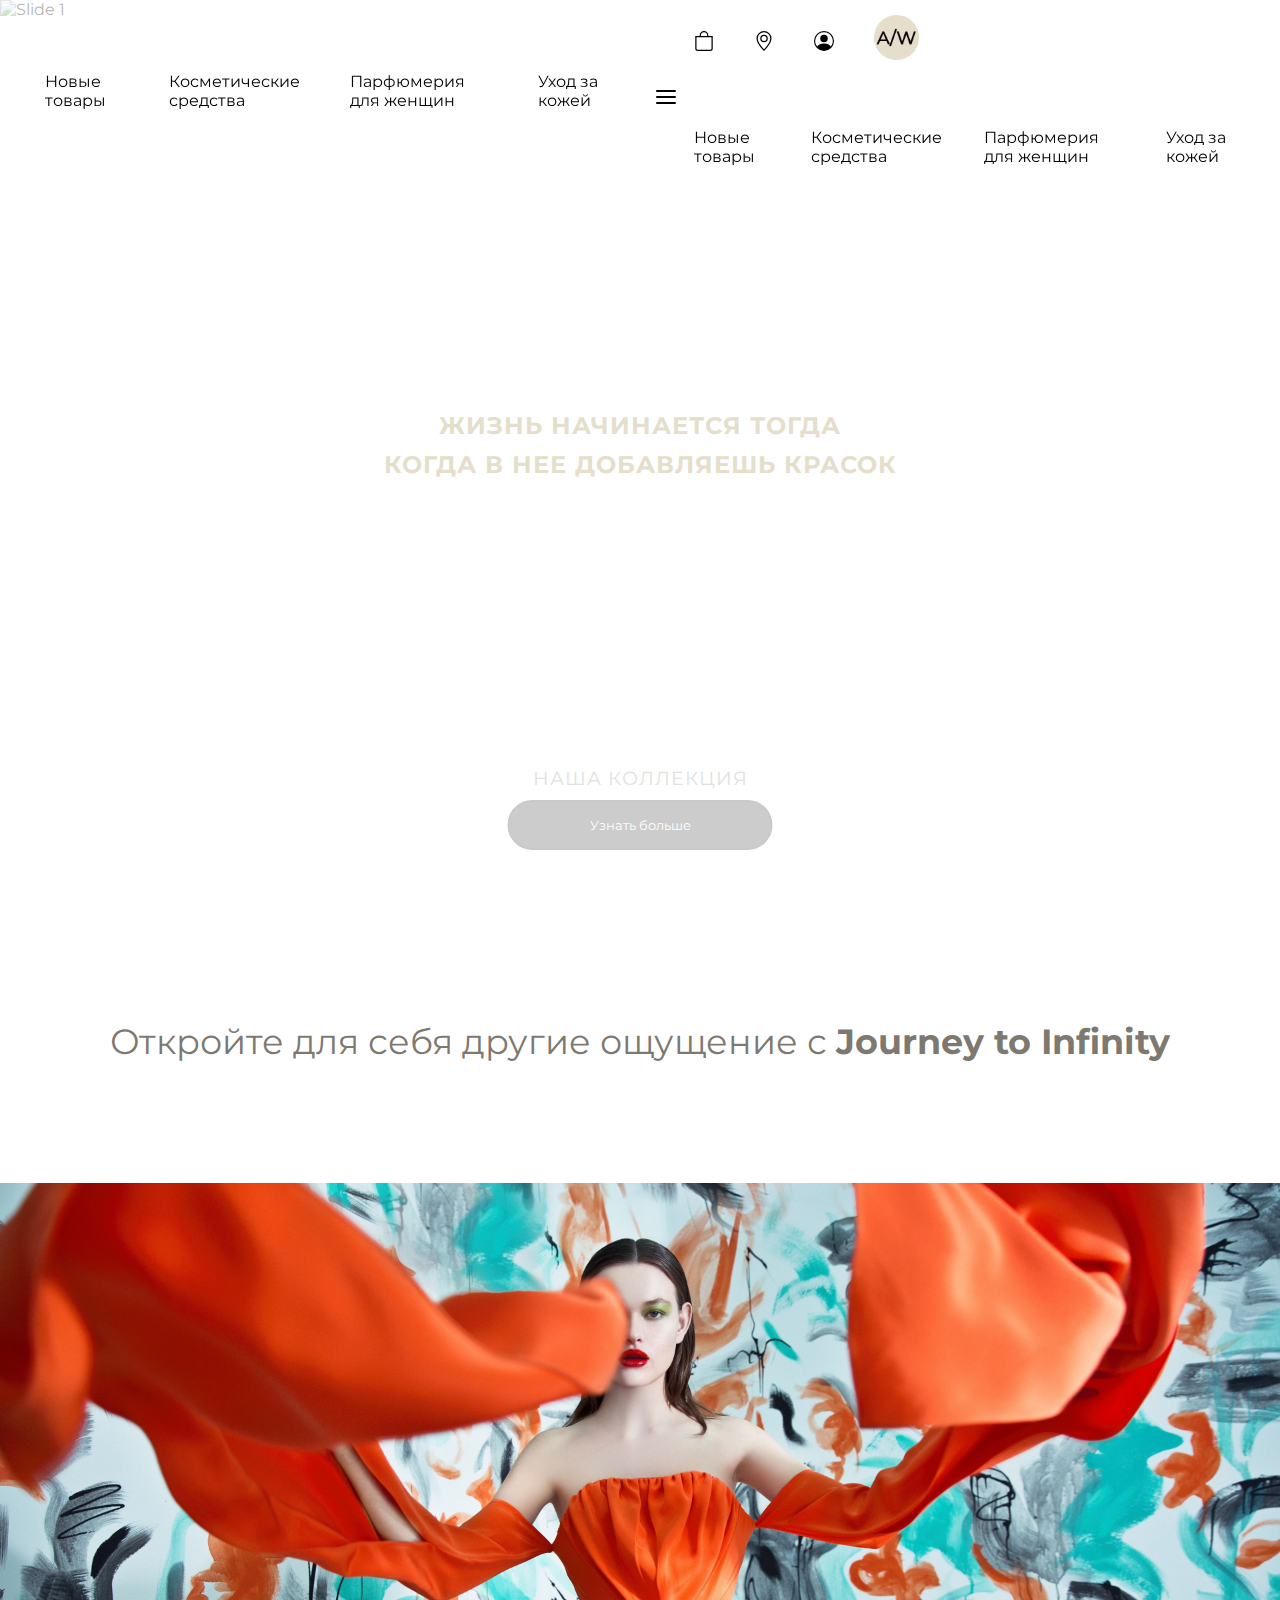
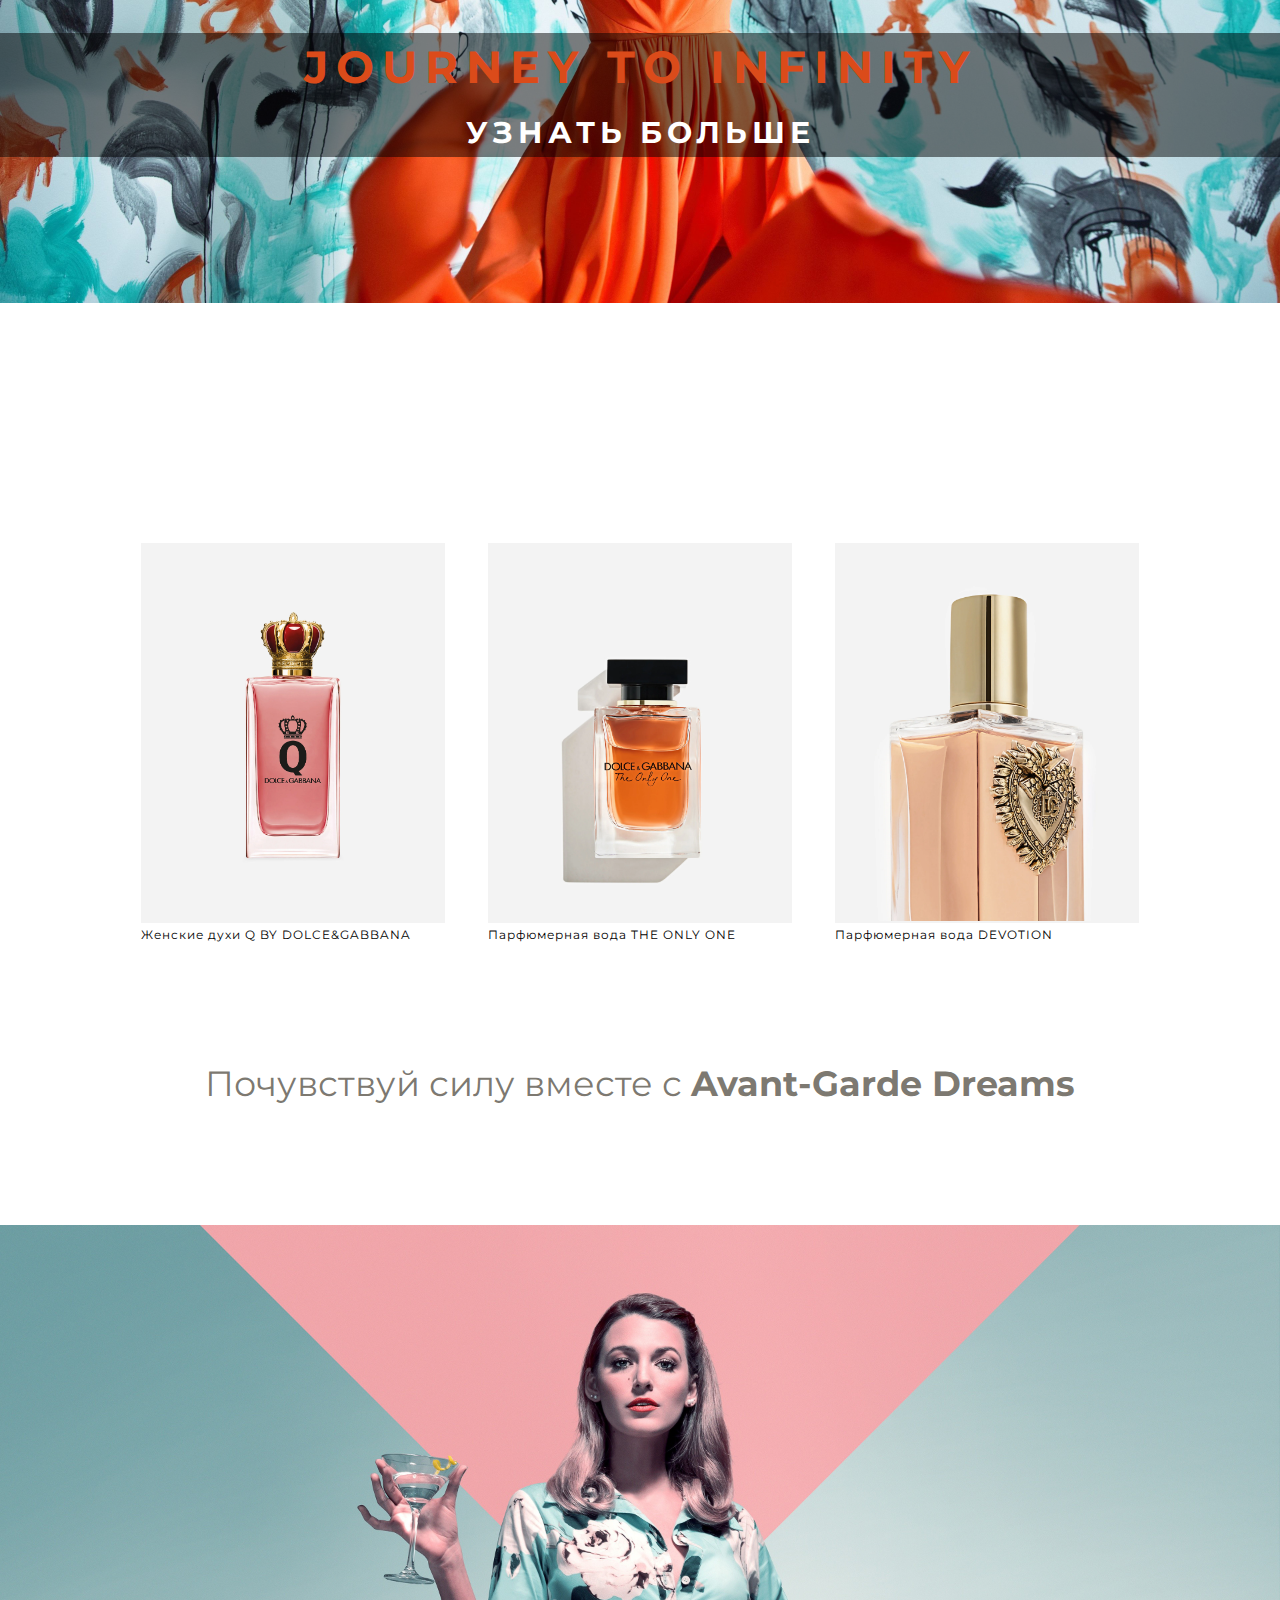
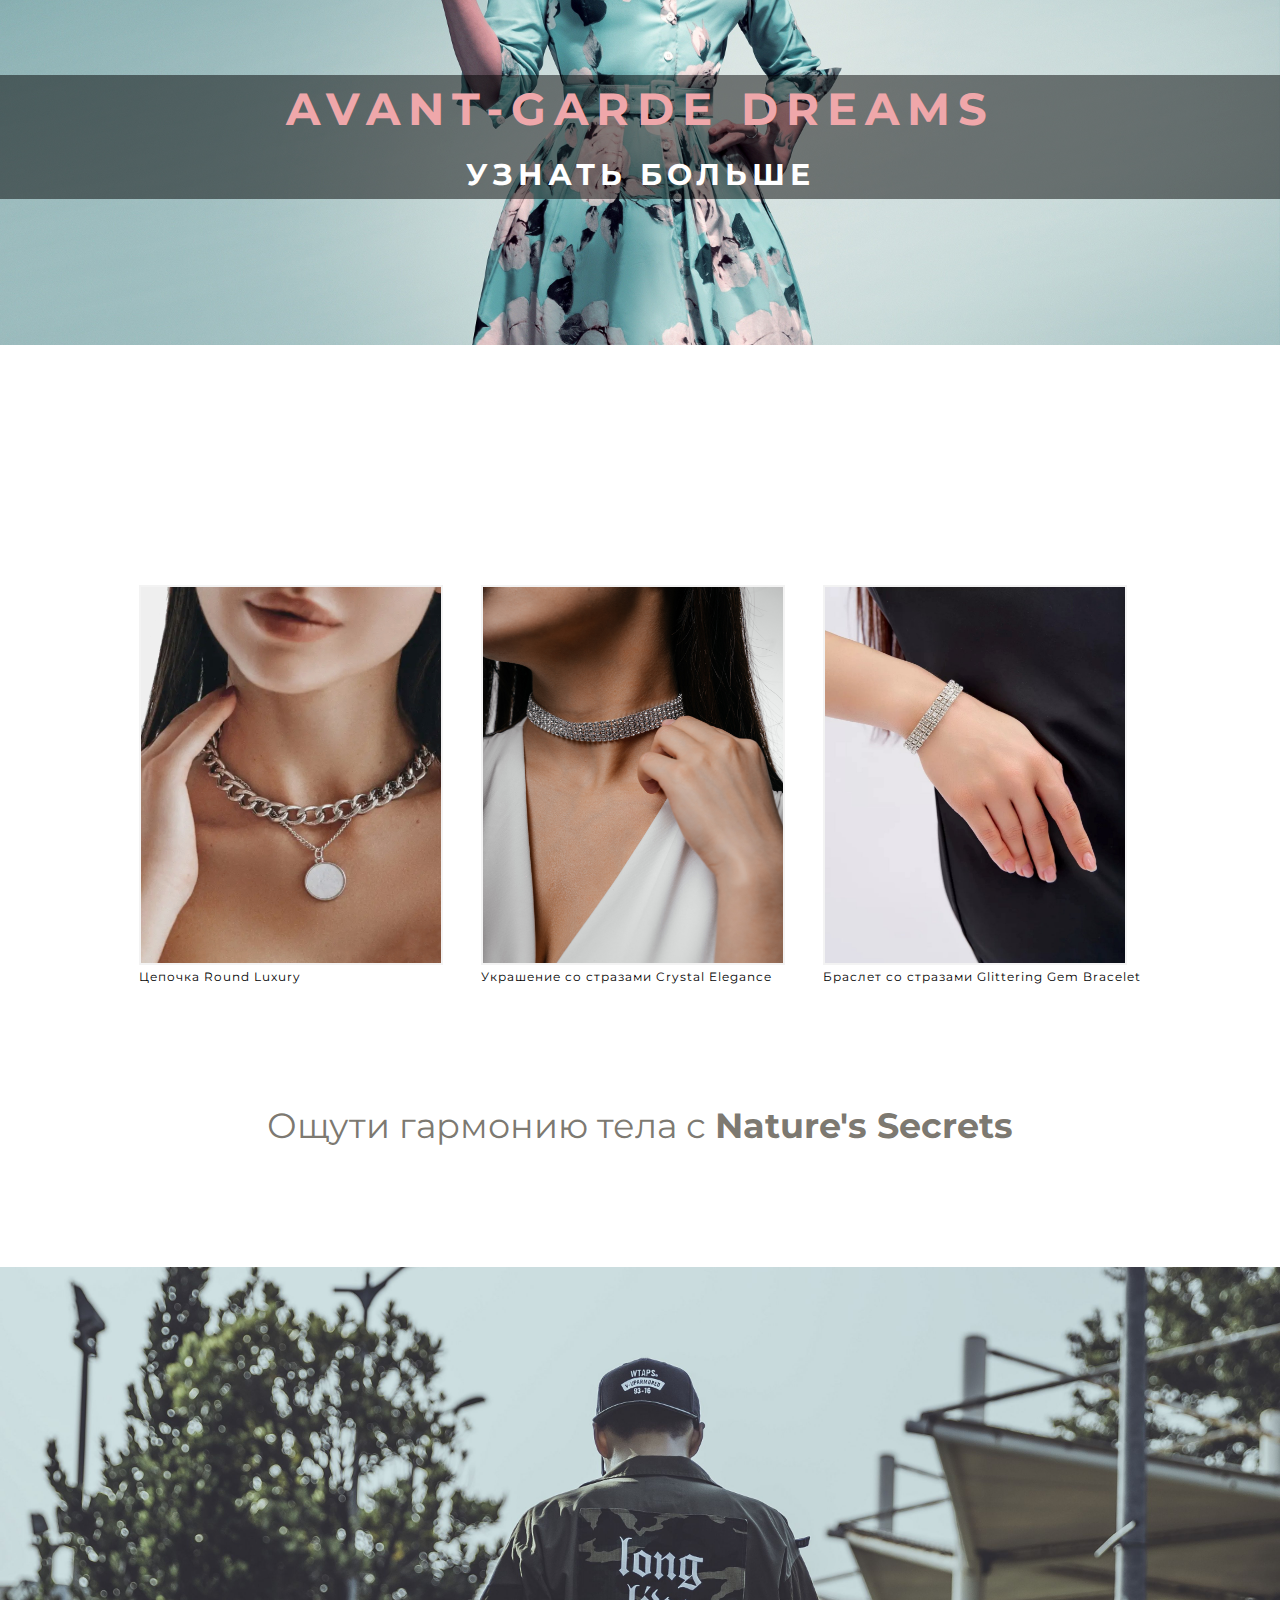
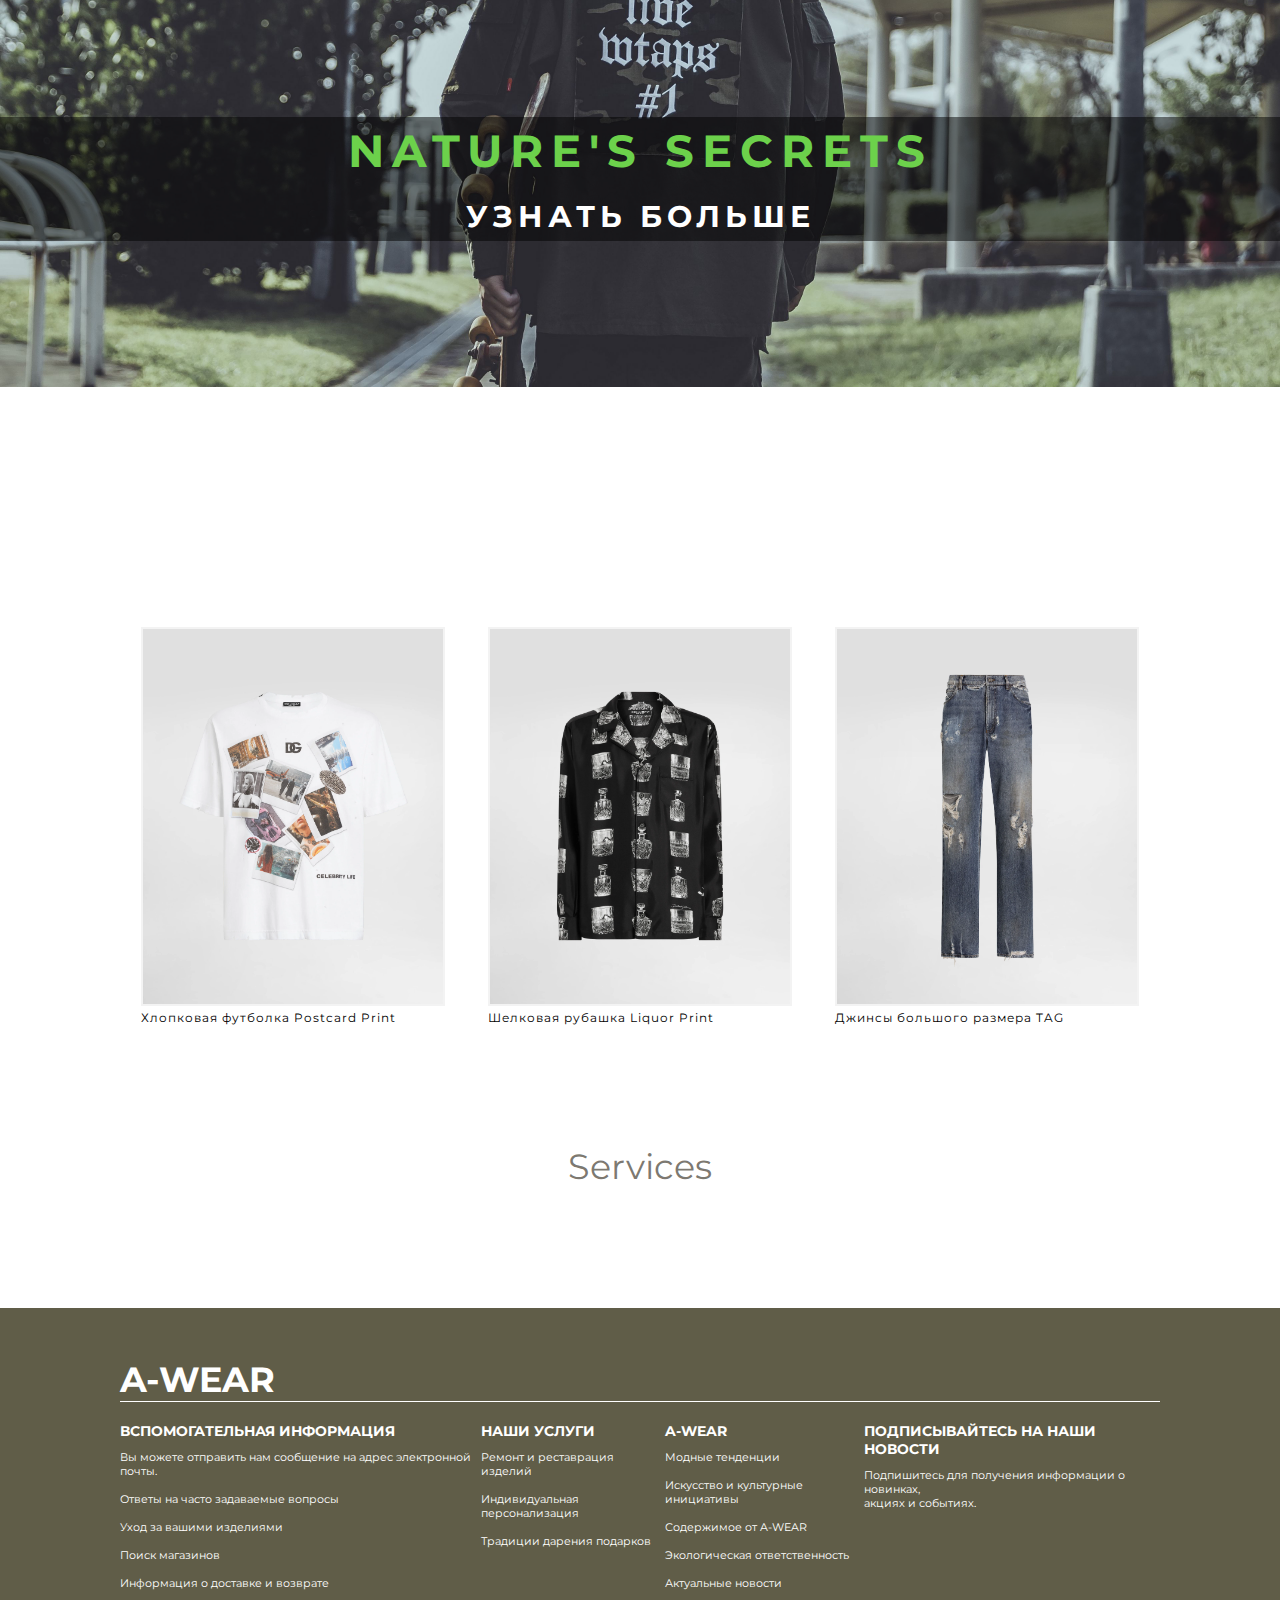
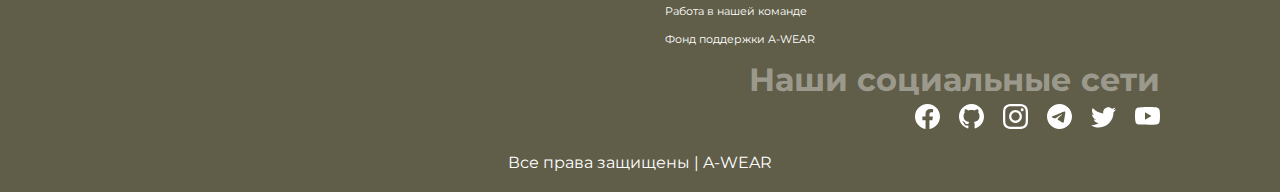
==== commit 5cf8387b: "Fixed class names, layout issues, and styles for the slider under the header" ====
--- a/indexPage/index.html
+++ b/indexPage/index.html
@@ -101,19 +101,17 @@
             <img class="header-banner-slide" src="../assets/images/header-banner-4.jpg" alt="Slide 4">
         </div>
     </div>
-    <div class="main-banner-title">
+    <div class="header-banner-title">
         <h2>Жизнь начинается тогда</h2>
         <h2>Когда в нее добавляешь красок</h2>
     </div>
-    <div class="main-banner-section">
+    <div class="header-banner-section">
         <h3>Наша коллекция</h3>
         <button>Узнать больше</button>
     </div>
-
     <div class="title-collection">
         <h4>Откройте для себя другие ощущение с <b>Journey to Infinity</b></h4>
     </div>
-
     <div class="fullScreen">
         <div class="fullScreenBody">
             <div id="colorOrange" class="fullScreenTitleAllPicture"><p>Journey to Infinity</p></div>
--- a/indexPage/main.css
+++ b/indexPage/main.css
@@ -1,25 +1,25 @@
 /*Слайдер*/
-.main-banner-container {
+.header-banner-container {
     overflow: hidden;
     width: 100%;
     height: 100vh;
     position: relative;
 }
 
-.main-banner-slider {
+.header-banner-sliders {
     display: flex;
     width: 300%;
     height: 100%;
     transition: transform 1.5s ease-in-out;
 }
 
-.main-banner-slide {
+.header-banner-slide {
     flex: 0 0 33.3333%;
     height: 100%;
     object-fit: cover;
 }
 
-.main-banner-title {
+.header-banner-title {
     position: absolute;
     z-index: 1;
     top: 50%;
@@ -28,7 +28,7 @@
     text-align: center;
 }
 
-.main-banner-title h2 {
+.header-banner-title h2 {
     color: #e4decb;
     padding-bottom: 10px;
     letter-spacing: 1px;
@@ -36,7 +36,7 @@
     user-select: none;
 }
 
-.main-banner-section {
+.header-banner-section {
     text-align: center;
     position: absolute;
     bottom: 50px;
@@ -44,7 +44,7 @@
     transform: translateX(-50%);
 }
 
-.main-banner-section h3 {
+.header-banner-section h3 {
     color: #e1e1df;
     padding-bottom: 10px;
     letter-spacing: 1px;
@@ -53,7 +53,7 @@
     user-select: none;
 }
 
-.main-banner-section button {
+.header-banner-section button {
     padding: 0.8125rem 5rem;
     border-radius: 30px;
     background-color: rgba(0, 0, 0, 0.2);
@@ -63,7 +63,7 @@
     cursor: pointer;
 }
 
-.main-banner-section button:hover {
+.header-banner-section button:hover {
     background-color: rgba(255, 255, 255, 0.1);
 }
 
